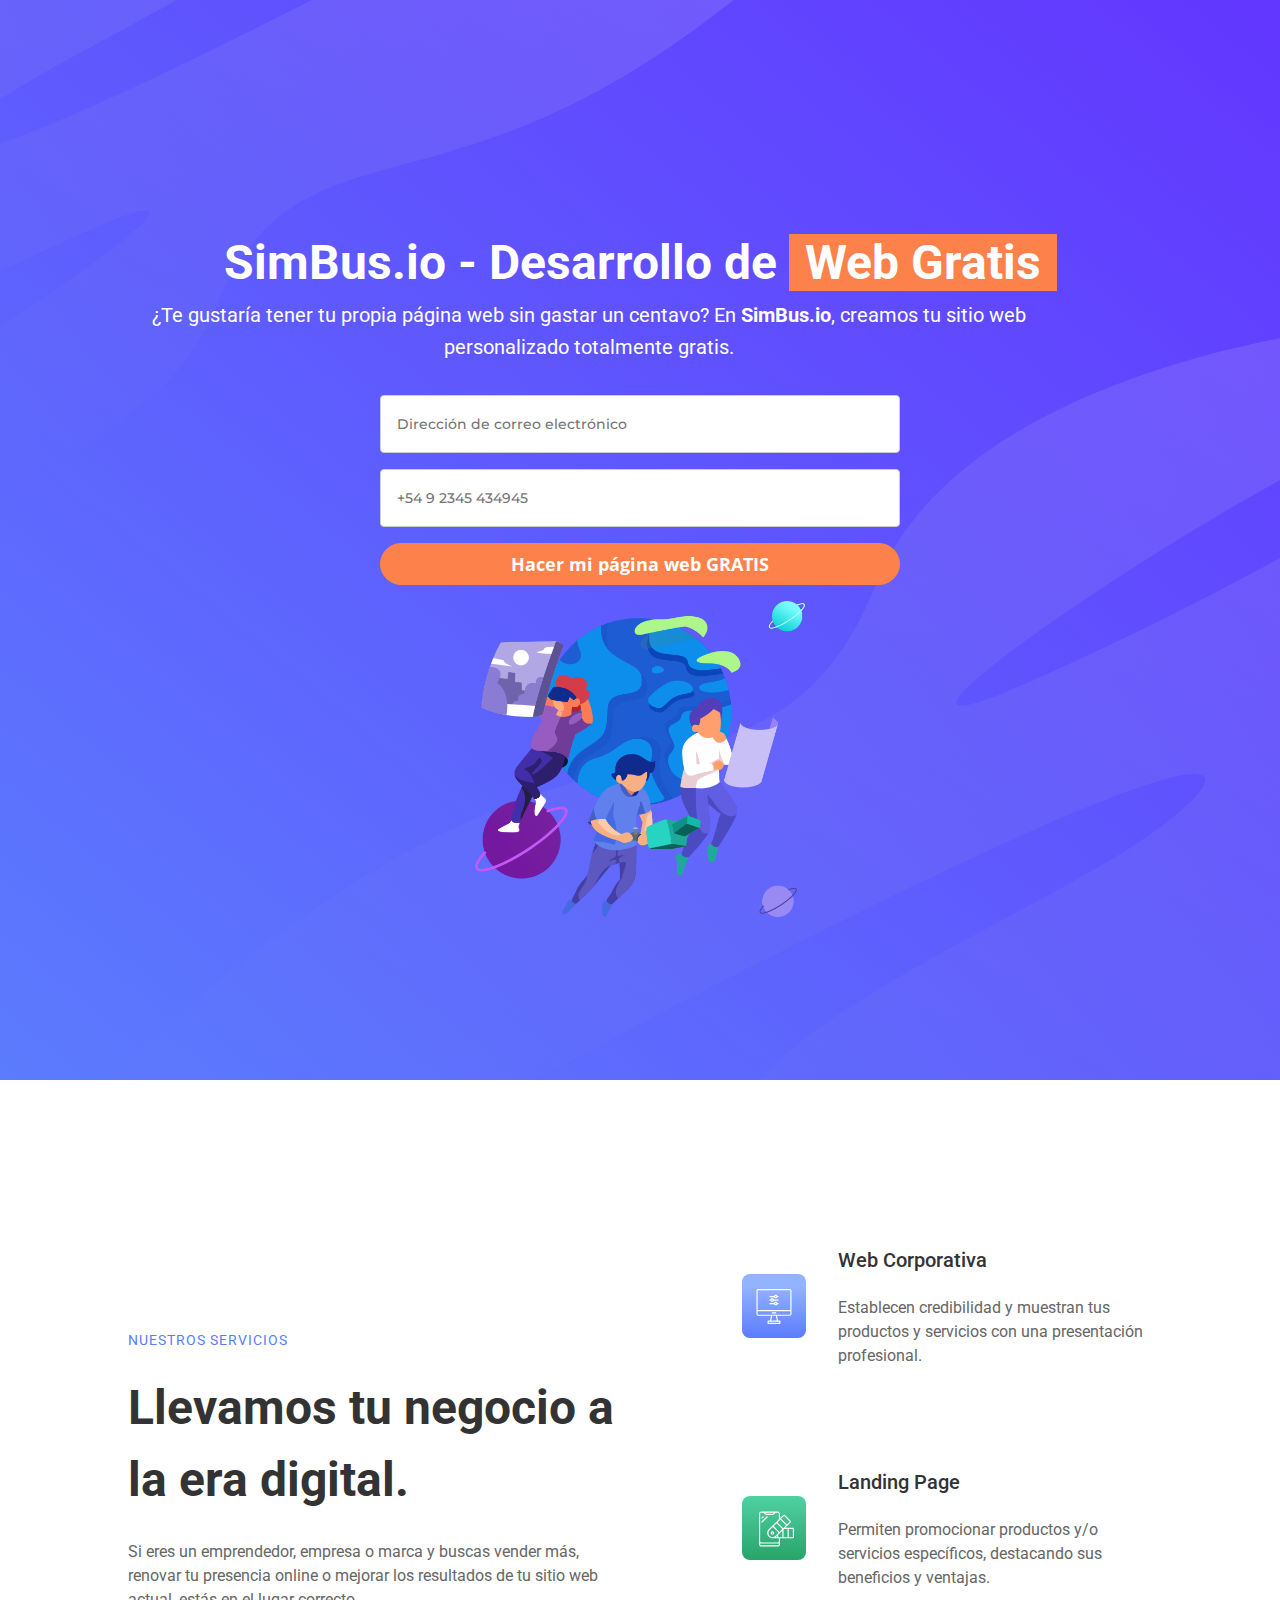
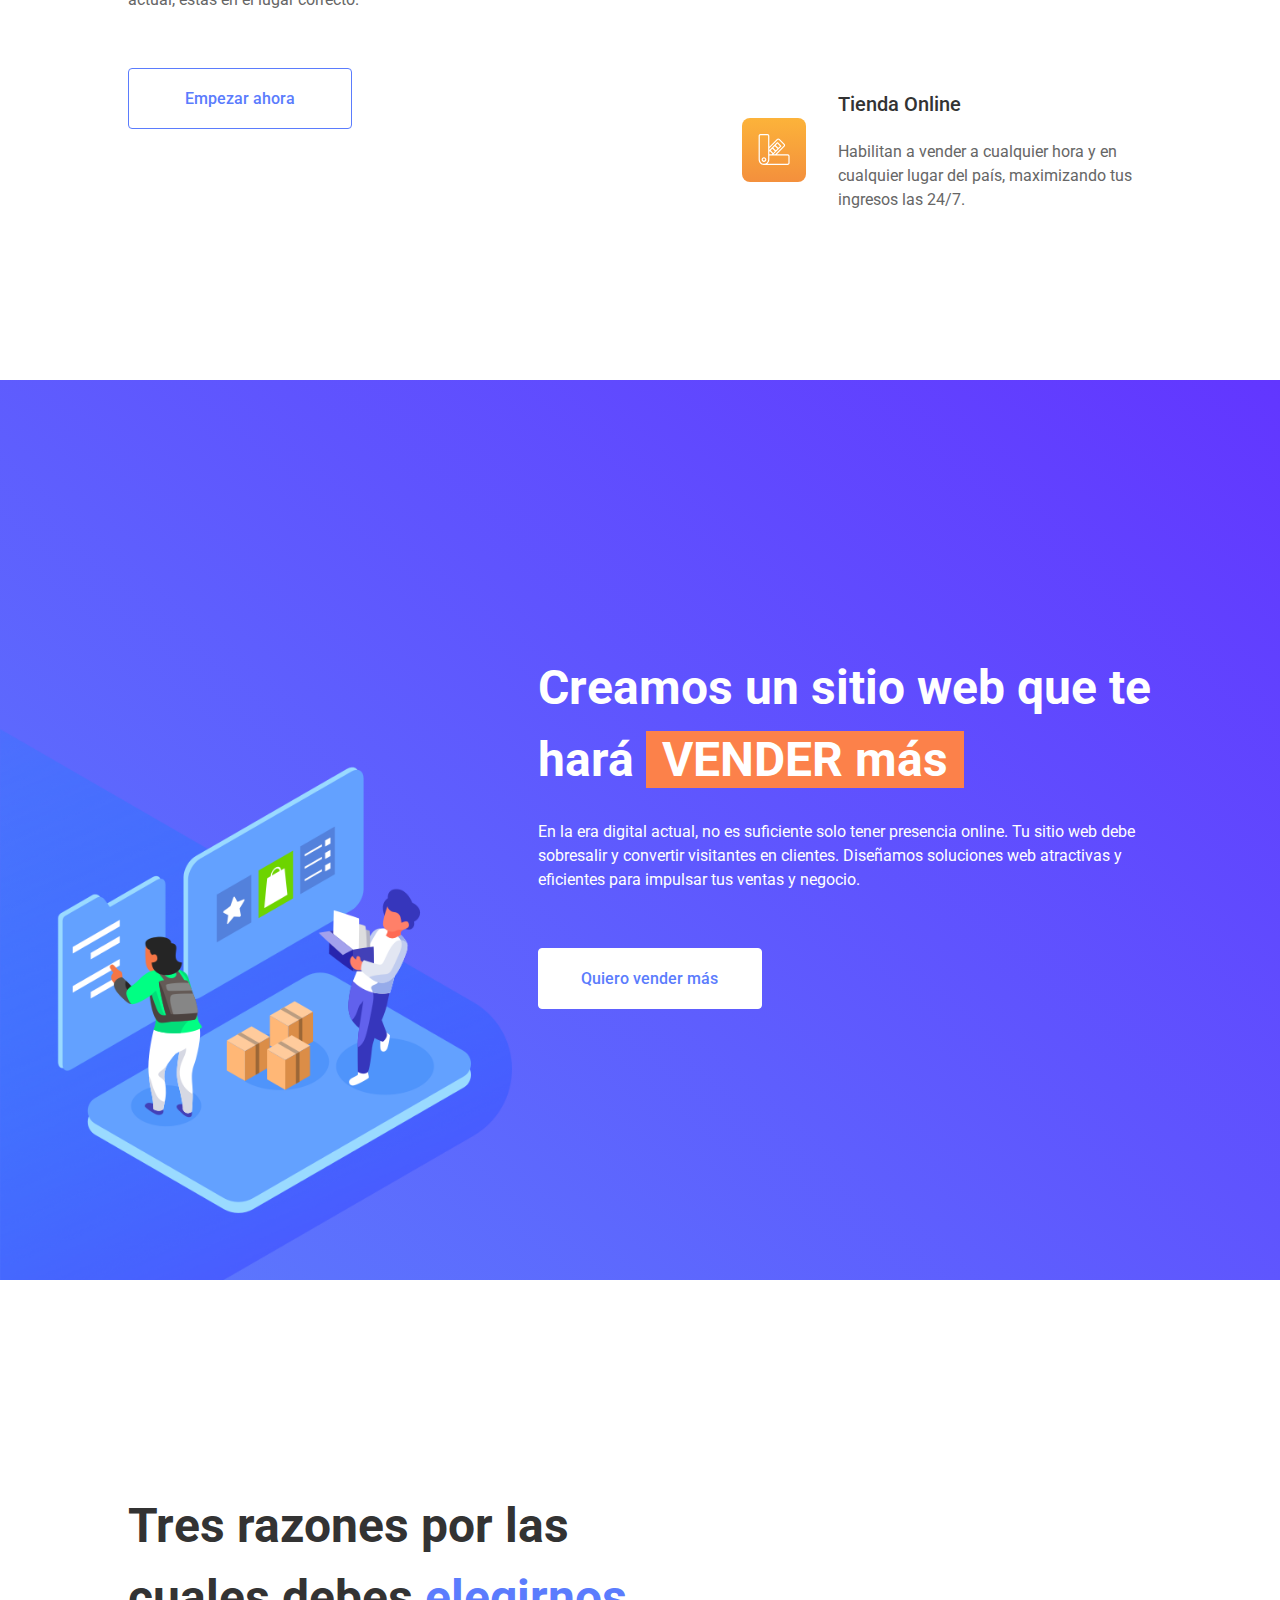
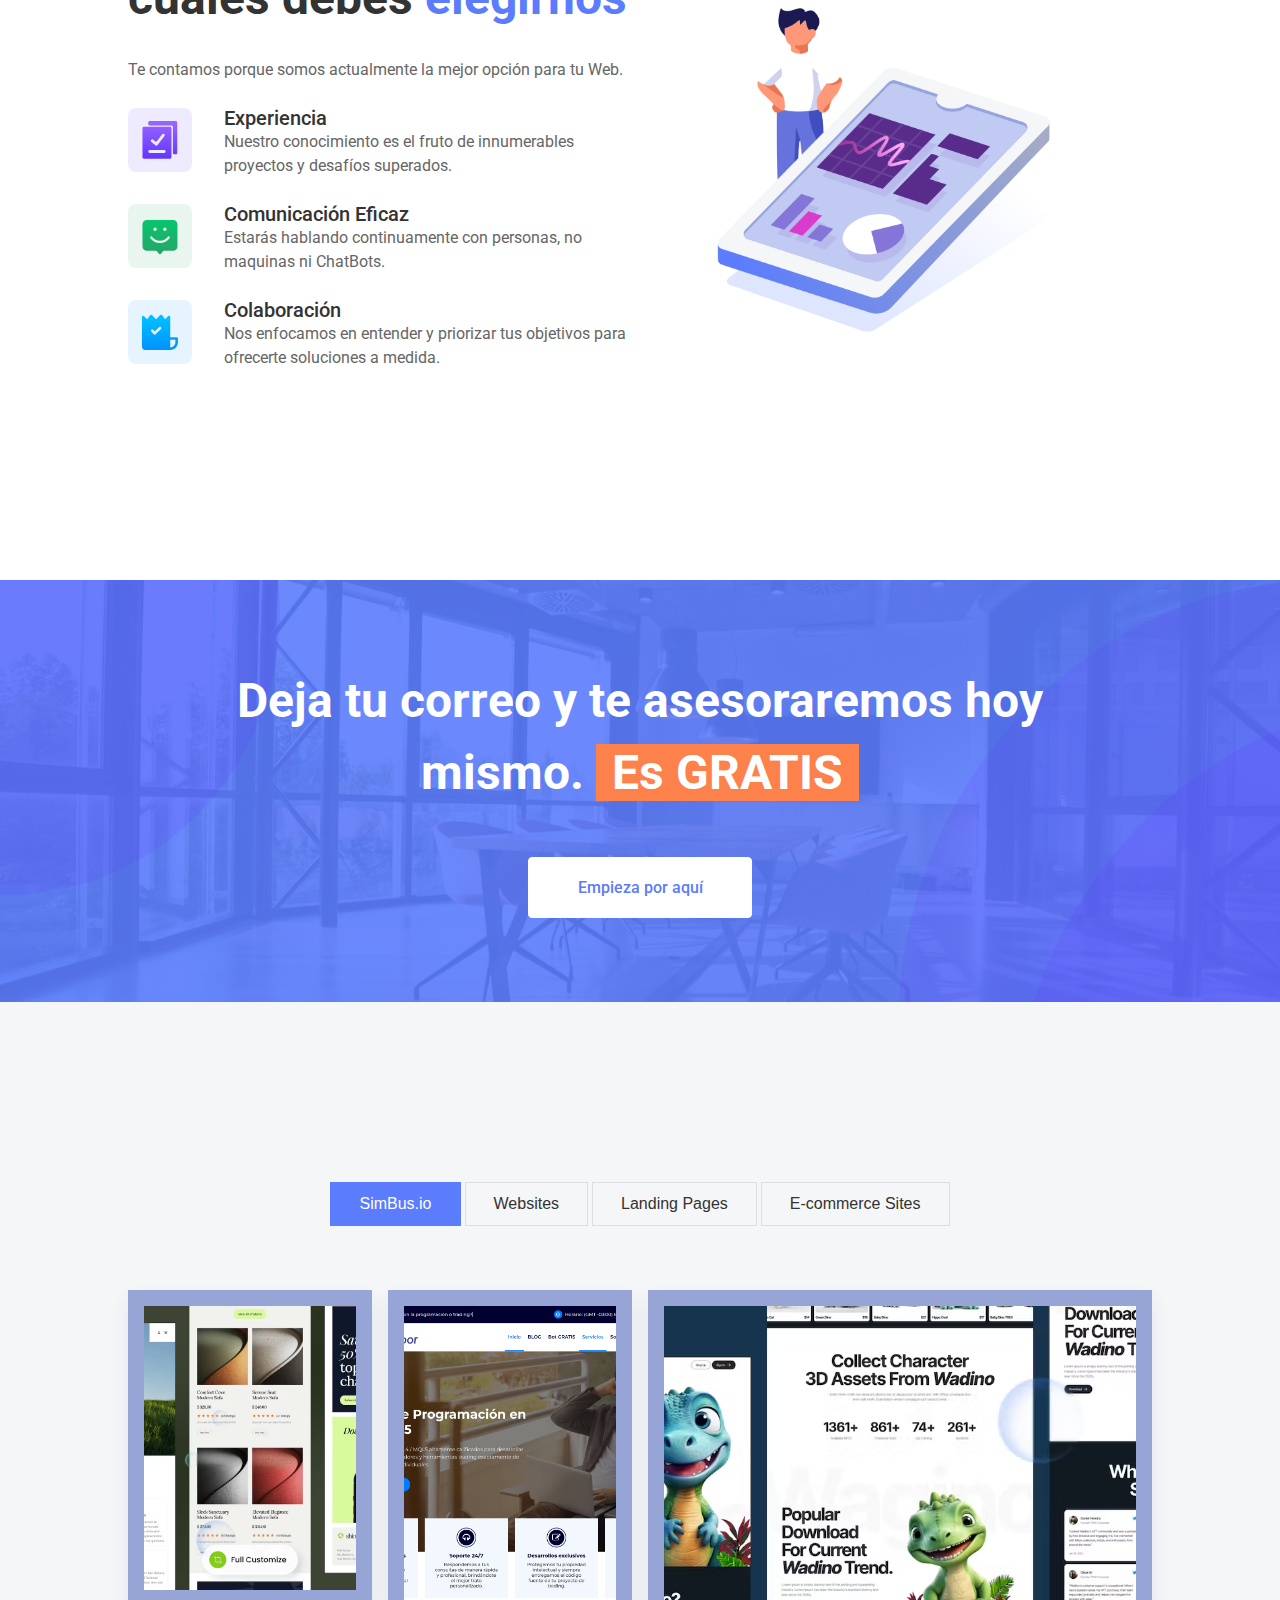
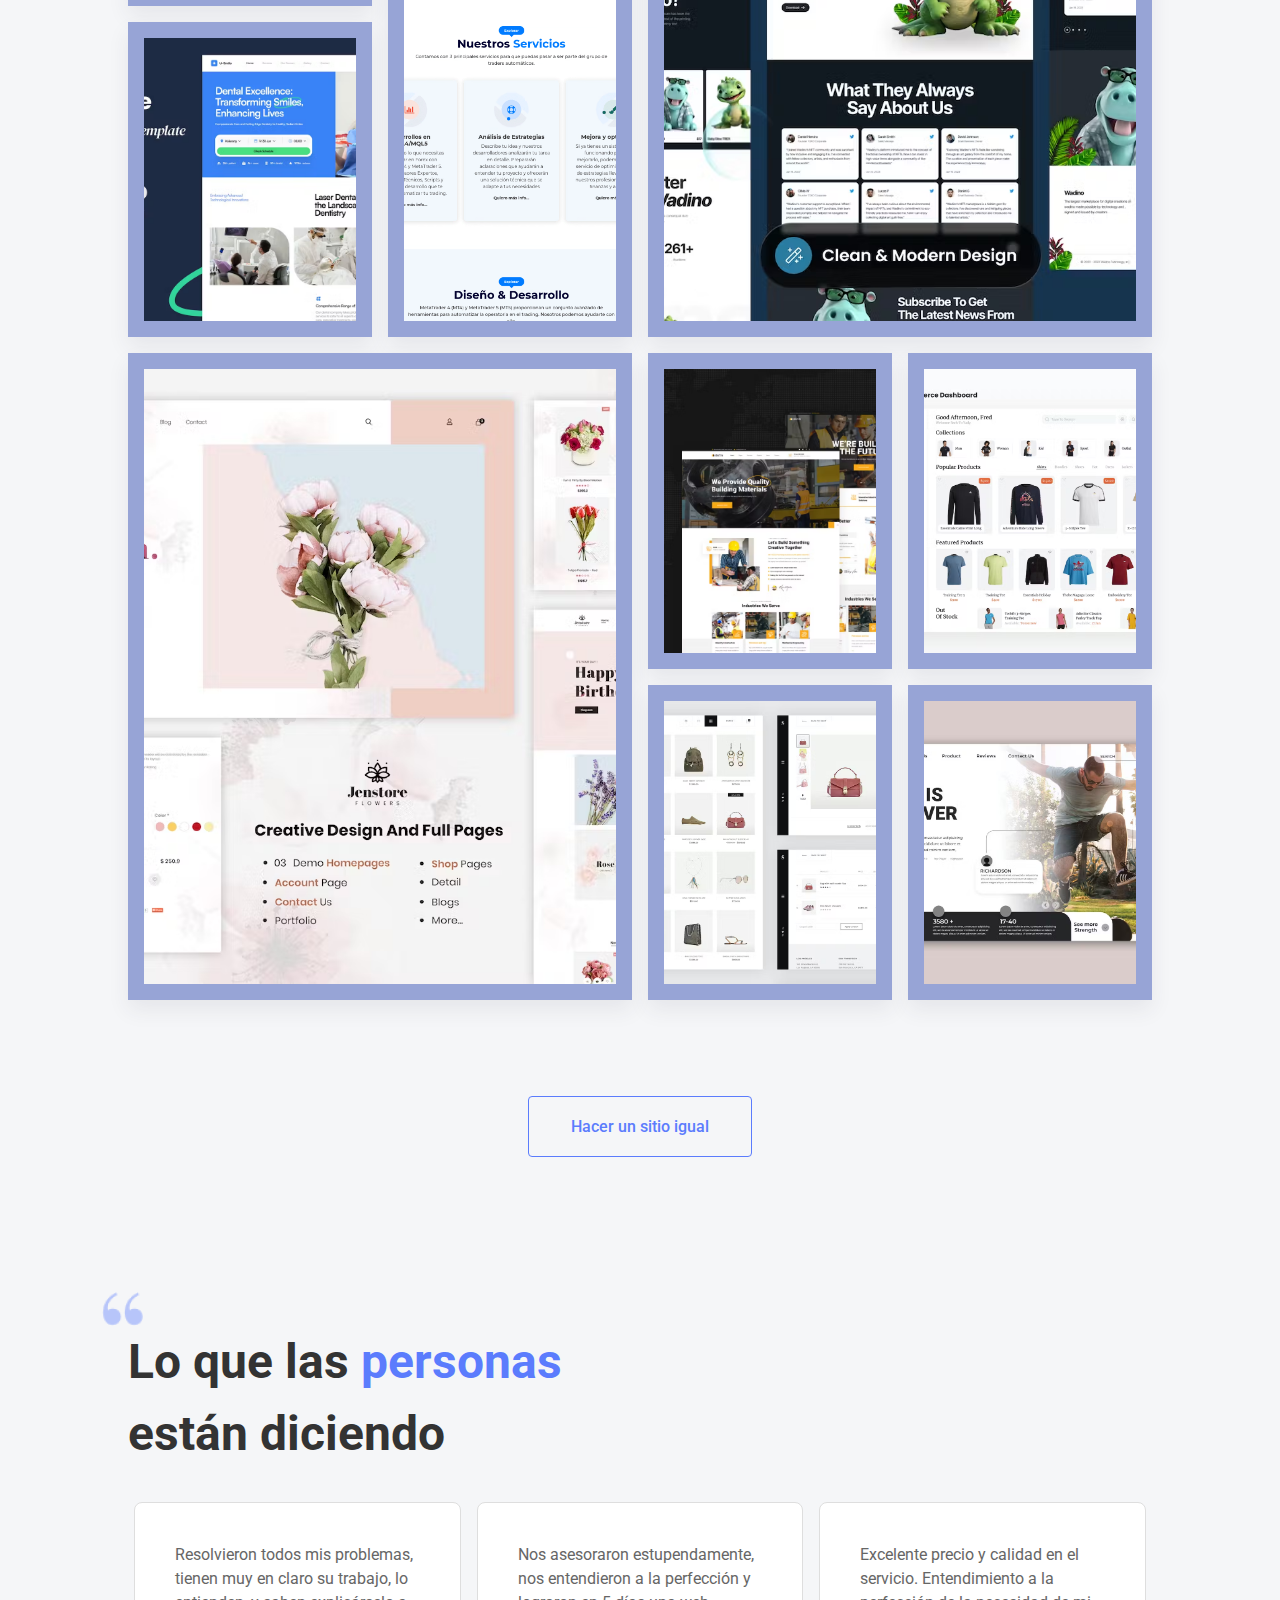
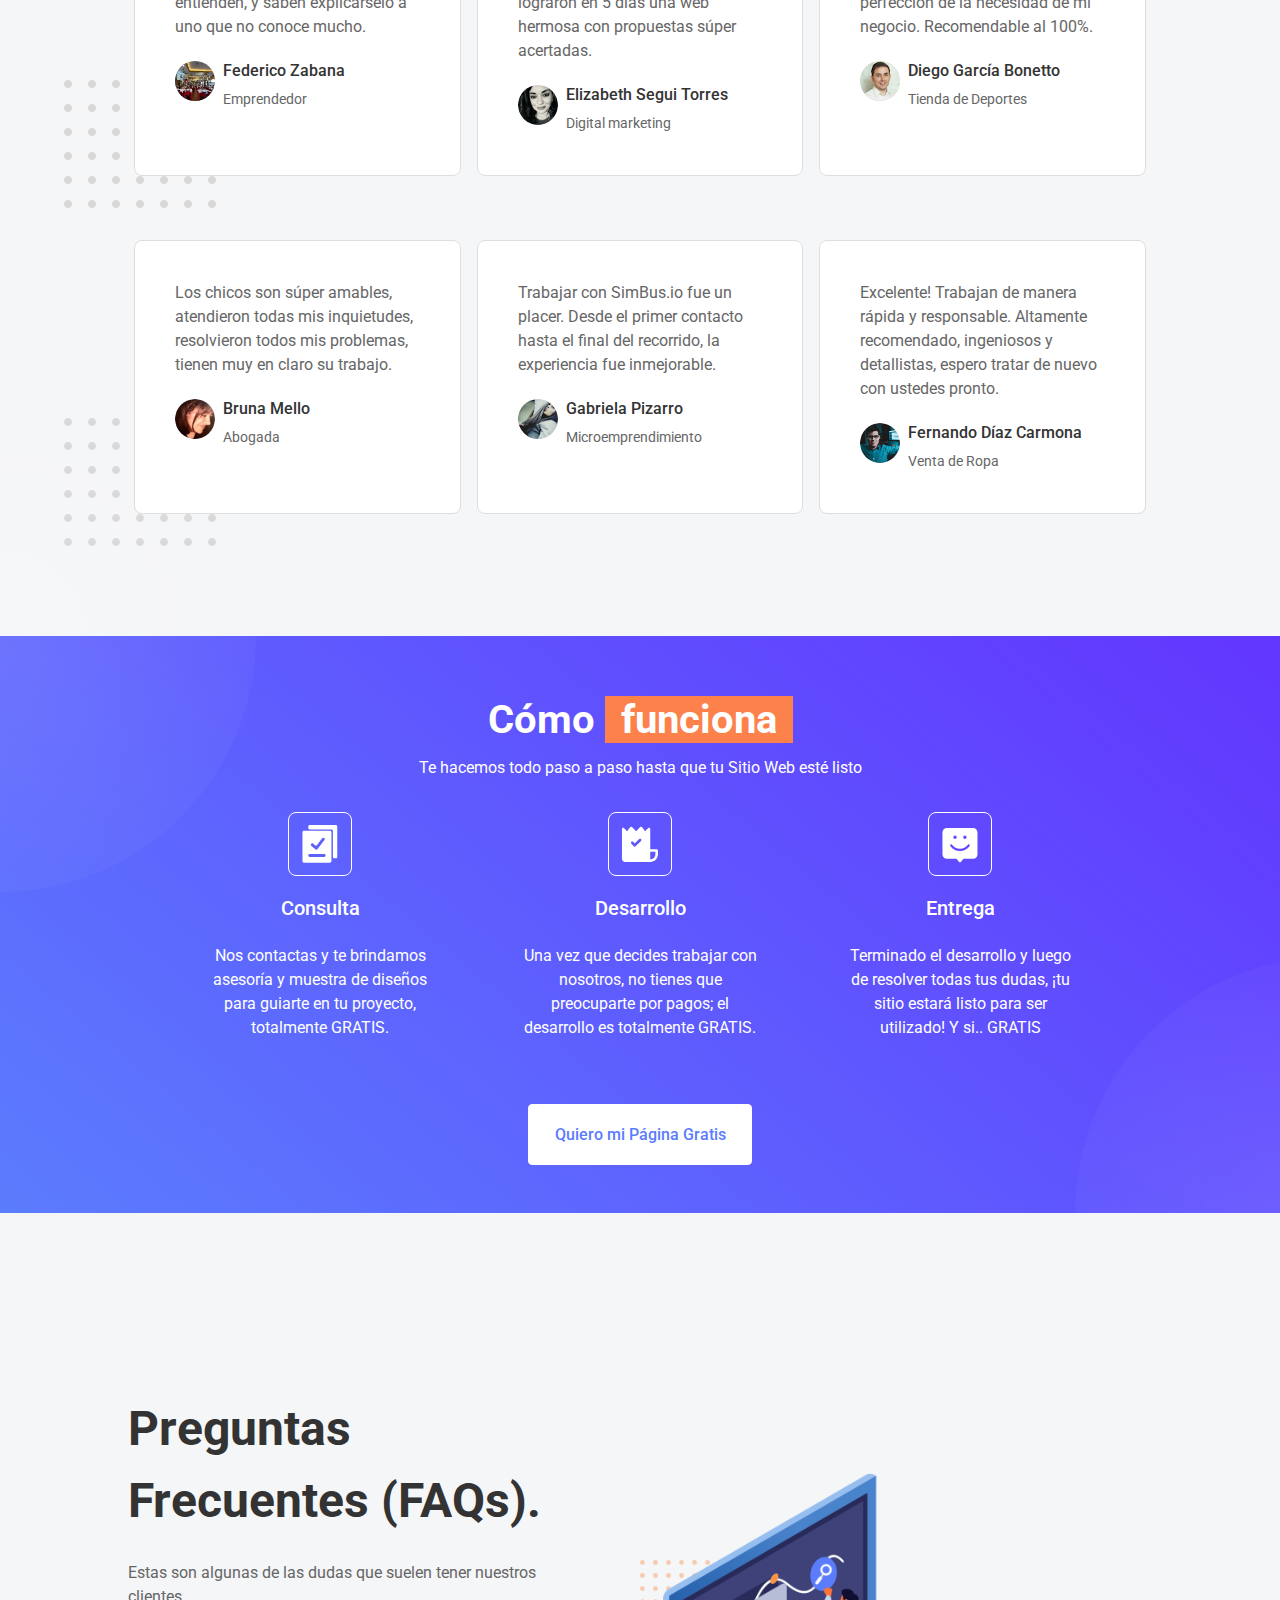
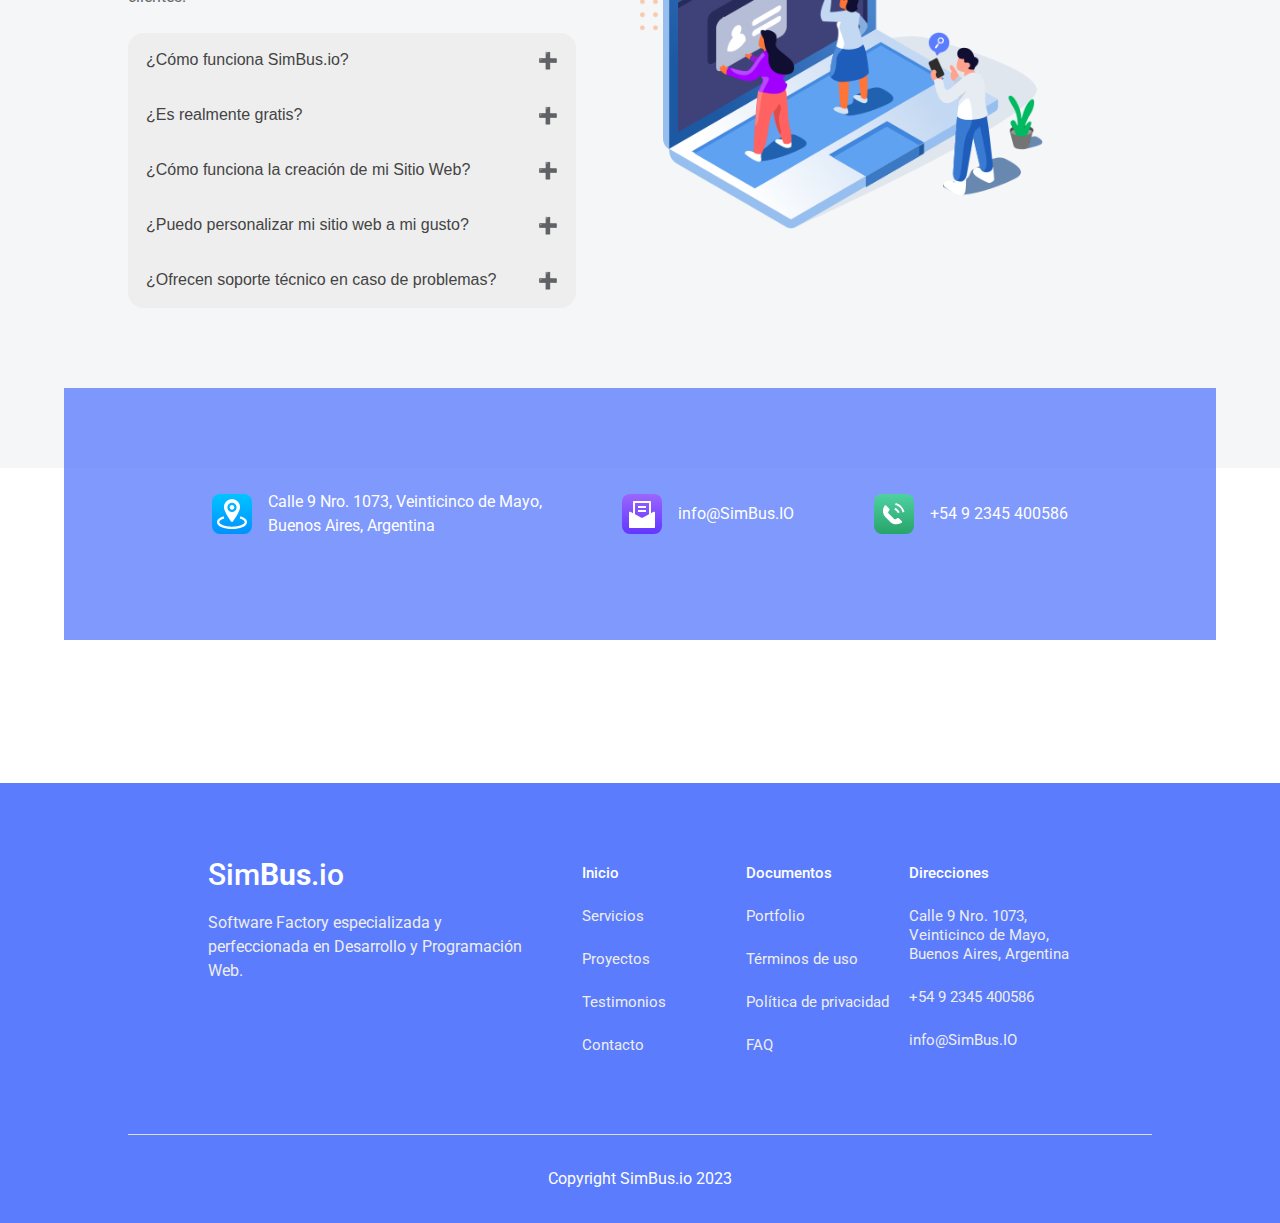
==== desarrollo-web.html @ abcbf773 "Corregir textos" ====
<!DOCTYPE html>
<html lang="es">

<head>
    <meta charset="UTF-8">
    <meta name="viewport" content="width=device-width, initial-scale=1.0">
    <link rel="preconnect" href="https://fonts.googleapis.com">
    <link rel="preconnect" href="https://fonts.gstatic.com" crossorigin>
    <link href="https://fonts.googleapis.com/css2?family=Roboto:wght@400;500;700&display=swap" rel="stylesheet">
    <link href="https://fonts.googleapis.com/css2?family=Montserrat:wght@400;500;700&display=swap" rel="stylesheet">
    <link href="https://fonts.googleapis.com/css2?family=Open+Sans:wght@400;500;700&display=swap" rel="stylesheet">

    <link rel="stylesheet" href="https://cdnjs.cloudflare.com/ajax/libs/font-awesome/5.15.3/css/all.min.css" />

    <link rel="stylesheet" href="style-gratis.css">
    <link rel="shortcut icon" href="./assets/img/favicon.ico" type="image/x-icon">

    <title>Tu Web Gratis - SimBus.io</title>

    <script src="./script.js" defer></script>
</head>

<body>
    <main>
        <section id="hero">

            <div class="contenido">
                <h1>SimBus.io - Desarrollo de <span id="naranja">Web Gratis</span></h1>
                <p>¿Te gustaría tener tu propia página web sin gastar un centavo? En <b>SimBus.io</b>, creamos tu sitio
                    web
                    personalizado totalmente gratis.</p>

                <form action="./guardar.php" method="post">

                    <input type="email" name="email" id="email" placeholder="Dirección de correo electrónico" required>
                    <input type="tel" id="phone" name="phone" placeholder="+54 9 2345 434945" required>

                    <input type="submit" id="submit" value="Hacer mi página web GRATIS">
                </form>

            </div>
            <img id="fondo1" src="./assets/fondo1.svg" alt="">
            <img id="fondo2" src="./assets/fondo2.svg" alt="">
            <img src="./assets/world.png" id="world" alt="">

        </section>
        <section id="services" class="white">
            <div class="columna col1">
                <h4>NUESTROS SERVICIOS</h4>
                <h2>Llevamos tu negocio a la era digital.</h2>
                <p>Si eres un emprendedor, empresa o marca y buscas vender más, renovar tu presencia online o mejorar
                    los resultados de tu sitio web actual, estás en el lugar correcto.</p>

                <a class="button" href="#">Empezar ahora</a>

            </div>

            <div class="columna col2">
                <div class="service-card">
                    <div class="icon">
                        <img src="./assets/icons/web.svg" alt="Feature Icon">
                    </div>
                    <div class="content">
                        <h3>Web Corporativa</h3>
                        <p>Establecen credibilidad y muestran tus productos y servicios con una presentación
                            profesional.</p>
                    </div>
                </div>
                <div class="service-card">
                    <div class="icon">
                        <img src="./assets/icons/webmobile.svg" alt="Feature Icon">
                    </div>
                    <div class="content">
                        <h3>Landing Page</h3>
                        <p>Permiten promocionar productos y/o servicios específicos, destacando sus beneficios y
                            ventajas.</p>
                    </div>
                </div>
                <div class="service-card">
                    <div class="icon">
                        <img src="./assets/icons/webbranding.svg" alt="Feature Icon">
                    </div>
                    <div class="content">
                        <h3>Tienda Online</h3>
                        <p>Habilitan a vender a cualquier hora y en cualquier lugar del país, maximizando tus ingresos
                            las 24/7.</p>
                    </div>
                </div>
                <a class="button" href="#">Empezar ahora</a>
            </div>

        </section>

        <section id="transform">
            <img id="folders" src="./assets/img/folders.png" alt="">
            <div class="columna col2">

            </div>

            <div class="columna col1">
                <h2>Creamos un sitio web que te hará <span id="naranja">VENDER más</span></h2>
                <p>En la era digital actual, no es suficiente solo tener presencia online. Tu sitio web debe sobresalir
                    y convertir visitantes en clientes. Diseñamos soluciones web atractivas y eficientes para impulsar
                    tus ventas y negocio.</p>
                <a class="button" href="#">Quiero vender más</a>
            </div>
        </section>

        <section id="services" class="white">
            <div class="columna why">
                <h2>Tres razones por las cuales debes <span>elegirnos</span></h2>
                <p>Te contamos porque somos actualmente la mejor opción para tu Web.</p>

                <div class="service-card">
                    <div class="icon">
                        <img src="./assets/icons/experience-color.svg" alt="Feature Icon">
                    </div>
                    <div class="content why">
                        <h3>Experiencia</h3>
                        <p>Nuestro conocimiento es el fruto de innumerables proyectos y desafíos superados.</p>
                    </div>
                </div>
                <div class="service-card">
                    <div class="icon">
                        <img src="./assets/icons/comunication-color.svg" alt="Feature Icon">
                    </div>
                    <div class="content why">
                        <h3>Comunicación Eficaz</h3>
                        <p>Estarás hablando continuamente con personas, no maquinas ni ChatBots.</p>
                    </div>
                </div>
                <div class="service-card">
                    <div class="icon">
                        <img src="./assets/icons/confortable-color.svg" alt="Feature Icon">
                    </div>
                    <div class="content why">
                        <h3>Colaboración</h3>
                        <p>Nos enfocamos en entender y priorizar tus objetivos para ofrecerte soluciones a medida.</p>
                    </div>
                </div>
            </div>

            <div class="columna why img">
                <img src="./assets/img/phone.png" alt="" id="img-phone">
            </div>

        </section>

        <section id="cta">
            <h2>Deja tu correo y te asesoraremos hoy mismo. <span id="naranja">Es GRATIS</span></h2>
            <div class="cta-container-button">
                <a class="button" href="#">Empieza por aquí</a>
            </div>

        </section>

        <section id="projects" class="white white2">

            <div class="buttons-select">
                <button class="select active">SimBus.io</button>
                <button class="select">Websites</button>
                <button class="select">Landing Pages</button>
                <button class="select">E-commerce Sites</button>
            </div>

            <div class="project-container">
                <div class="project1 small">
                    <img src="./assets/projects/1.avif" alt="">
                </div>
                <div class="project2 small">
                    <img src="./assets/projects/2.avif" alt="">
                </div>
                <div class="project3 medium">
                    <img src="./assets/projects/3.avif" alt="">
                </div>
                <div class="project4 large">
                    <img src="./assets/projects/4.avif" alt="">
                </div>
                <div class="project5 large">
                    <img src="./assets/projects/5.avif" alt="">
                </div>
                <div class="project6 small">
                    <img src="./assets/projects/6.avif" alt="">
                </div>
                <div class="project7 small">
                    <img src="./assets/projects/7.avif" alt="">
                </div>
                <div class="project8 small">
                    <img src="./assets/projects/8.avif" alt="">
                </div>
                <div class="project9 small">
                    <img src="./assets/projects/9.avif" alt="">
                </div>
            </div>

            <a class="button" href="#">Hacer un sitio igual</a>

            <div id="imageModal" class="modal">
                <span class="close" onclick="closeModal()">&times;</span>
                <img class="modal-content" id="img01">
                <div id="caption"></div>
            </div>

        </section>


        <section id="testimonials" class="white2">
            <img src="./assets/icons/Bitmap.png" alt="">
            <h2>Lo que las <span>personas</span><br>están diciendo</h2>
            <div class="testimonial-cards">
                <img src="./assets/icons/Combined Shape.svg" alt="">
                <div class="testimonial-card">
                    <p>Resolvieron todos mis problemas, tienen muy en claro su trabajo, lo entienden, y saben
                        explicárselo a uno que no conoce mucho. </p>
                    <div class="testimonial-person">
                        <div class="testimonial-photo">
                            <img src="./assets/testimonials/federico.jpg" alt="">
                        </div>
                        <div class="testimonial-name-work">
                            <h5>Federico Zabana</h5>
                            <p>Emprendedor</p>
                        </div>
                    </div>
                </div>
                <div class="testimonial-card">
                    <p>Nos asesoraron estupendamente, nos entendieron a la perfección y lograron en 5 días una web
                        hermosa con propuestas súper acertadas.</p>
                    <div class="testimonial-person">
                        <div class="testimonial-photo">
                            <img src="./assets/testimonials/elizabeth.png" alt="">
                        </div>
                        <div class="testimonial-name-work">
                            <h5>Elizabeth Segui Torres</h5>
                            <p>Digital marketing</p>
                        </div>
                    </div>
                </div>
                <div class="testimonial-card">
                    <p>Excelente precio y calidad en el servicio. Entendimiento a la perfección de la necesidad de mi
                        negocio. Recomendable al 100%.</p>
                    <div class="testimonial-person">
                        <div class="testimonial-photo">
                            <img src="./assets/testimonials/diego.png" alt="">
                        </div>
                        <div class="testimonial-name-work">
                            <h5>Diego García Bonetto</h5>
                            <p>Tienda de Deportes </p>
                        </div>
                    </div>
                </div>
            </div>
            <div class="testimonial-cards">
                <img src="./assets/icons/Combined Shape.svg" alt="">
                <div class="testimonial-card">
                    <p>Los chicos son súper amables, atendieron todas mis inquietudes, resolvieron todos mis problemas,
                        tienen muy en claro su trabajo. </p>
                    <div class="testimonial-person">
                        <div class="testimonial-photo">
                            <img src="./assets/testimonials/bruna.png" alt="">
                        </div>
                        <div class="testimonial-name-work">
                            <h5>Bruna Mello</h5>
                            <p>Abogada</p>
                        </div>
                    </div>
                </div>
                <div class="testimonial-card">
                    <p>Trabajar con SimBus.io fue un placer. Desde el primer contacto hasta el final del recorrido, la
                        experiencia fue inmejorable.</p>
                    <div class="testimonial-person">
                        <div class="testimonial-photo">
                            <img src="./assets/testimonials/gabriela.png" alt="">
                        </div>
                        <div class="testimonial-name-work">
                            <h5>Gabriela Pizarro</h5>
                            <p>Microemprendimiento</p>
                        </div>
                    </div>
                </div>
                <div class="testimonial-card">
                    <p>Excelente! Trabajan de manera rápida y responsable. Altamente recomendado, ingeniosos y
                        detallistas, espero tratar de nuevo con ustedes pronto.</p>
                    <div class="testimonial-person">
                        <div class="testimonial-photo">
                            <img src="./assets/testimonials/fernando.png" alt="">
                        </div>
                        <div class="testimonial-name-work">
                            <h5>Fernando Díaz Carmona</h5>
                            <p>Venta de Ropa</p>
                        </div>
                    </div>
                </div>
            </div>
        </section>


        <section id="process">
            <h2>Cómo <span id="naranja">funciona</span></h2>
            <p>Te hacemos todo paso a paso hasta que tu Sitio Web esté listo</p>
            <div class="process-container">
                <div class="process-card">
                    <div class="process-icon">
                        <img src="./assets/icons/experience.svg" alt="">
                    </div>
                    <h3>Consulta</h3>
                    <p>Nos contactas y te brindamos asesoría y muestra de diseños para guiarte en tu proyecto,
                        totalmente GRATIS.</p>
                </div>
                <div class="process-card">
                    <div class="process-icon">
                        <img src="./assets/icons/confortable.svg" alt="">
                    </div>
                    <h3>Desarrollo</h3>
                    <p>Una vez que decides trabajar con nosotros, no tienes que preocuparte por pagos; el desarrollo es
                        totalmente GRATIS.</p>
                </div>
                <div class="process-card">
                    <div class="process-icon">
                        <img src="./assets/icons/comunication.svg" alt="">
                    </div>
                    <h3>Entrega</h3>
                    <p>Terminado el desarrollo y luego de resolver todas tus dudas, ¡tu sitio estará listo para ser
                        utilizado! Y si.. GRATIS</p>
                </div>
            </div>

            <div class="process-container-button">
                <a class="button" href="#">Quiero mi Página Gratis</a>
            </div>


            <div class="oval-top-left"></div>
            <div class="oval-bottom-right"></div>

        </section>

        <section id="form" class="white2">
            <div class="columna text">
                <h2>Preguntas Frecuentes (FAQs).</h2>
                <p>Estas son algunas de las dudas que suelen tener nuestros clientes.</p>

                <div class="accordion-container">
                    <button class="accordion">¿Cómo funciona SimBus.io?</button>
                    <div class="panel">
                        <p>SimBus.io es una plataforma digital gratuita creada para empoderar a las empresas de todo el
                            mundo. Con nuestra plataforma, cualquiera puede crear página web y compartirla fácilmente
                            con tus clientes </p>
                    </div>

                    <button class="accordion">¿Es realmente gratis?</button>
                    <div class="panel">
                        <p>¡Sí! Es de uso gratuito. Tiene todas las características que podrías necesitar para comenzar
                            a vender tus productos.</p>
                    </div>

                    <button class="accordion">¿Cómo funciona la creación de mi Sitio Web?</button>
                    <div class="panel">
                        <p>Debes dejar tus mail y/o teléfono para que uno de nuestros desarrolladores se ponga en
                            contacto contigo y podemos empezar con el proceso de creación.</p>
                    </div>

                    <button class="accordion">¿Puedo personalizar mi sitio web a mi gusto?</button>
                    <div class="panel">
                        <p>Por supuesto. Una vez que uno de nuestros desarrolladores se ponga en contacto contigo,
                            podrás detallar tus preferencias y requerimientos específicos para que el diseño y las
                            funciones del sitio web se ajusten a tus necesidades y visión de marca.

                        </p>
                    </div>

                    <button class="accordion">¿Ofrecen soporte técnico en caso de problemas?
                    </button>
                    <div class="panel">
                        <p>¡Claro! Contamos con un equipo de soporte técnico dedicado para ayudarte con cualquier
                            inconveniente que puedas encontrar. Siempre estamos aquí para asegurarnos de que tu
                            experiencia con SimBus.io sea la mejor posible.</p>
                    </div>

                </div>

            </div>

            <div class="columna img">
                <img src="./assets/img/computer.png" alt="">
            </div>
        </section>

        <section id="contact" class="white">

            <div class="contact-containers">
                <div class="contact-container">
                    <svg width="26" height="26" viewBox="0 0 26 26" fill="none" xmlns="http://www.w3.org/2000/svg">
                        <path id="Shape" fill-rule="evenodd" clip-rule="evenodd"
                            d="M20 7.1711C20 10.305 15.6169 16.9607 13.7874 19.602C13.4018 20.159 12.5982 20.159 12.2126 19.602C10.3831 16.9607 6 10.305 6 7.1711C6 3.2106 9.134 0 13 0C16.866 0 20 3.2106 20 7.1711ZM13 5.1433C11.9283 5.1433 11 6.0534 11 7.2508C11 8.4482 11.9283 9.3583 13 9.3583C14.0717 9.3583 15 8.4482 15 7.2508C15 6.0534 14.0717 5.1433 13 5.1433ZM9 7.2508C9 5.0158 10.758 3.1433 13 3.1433C15.242 3.1433 17 5.0158 17 7.2508C17 9.4858 15.242 11.3583 13 11.3583C10.758 11.3583 9 9.4858 9 7.2508ZM2 20C2 19.588 2.2409 19.058 2.9868 18.465C3.7252 17.8779 4.8459 17.3283 6.2871 16.8963L5.7129 14.9805C4.126 15.4561 2.7467 16.1008 1.7421 16.8994C0.745 17.6921 0 18.7388 0 20C0 21.039 0.5095 21.938 1.2412 22.659C1.9695 23.376 2.972 23.976 4.1301 24.459C6.4507 25.426 9.5873 26 13 26C16.4127 26 19.5493 25.426 21.87 24.459C23.028 23.976 24.031 23.376 24.759 22.659C25.491 21.938 26 21.039 26 20C26 18.7388 25.255 17.6921 24.258 16.8994C23.253 16.1008 21.874 15.4561 20.287 14.9805L19.7129 16.8963C21.154 17.3283 22.275 17.8779 23.013 18.465C23.759 19.058 24 19.588 24 20C24 20.342 23.838 20.758 23.355 21.234C22.869 21.713 22.114 22.19 21.101 22.612C19.0781 23.455 16.2147 24 13 24C9.7853 24 6.9219 23.455 4.8993 22.612C3.8859 22.19 3.131 21.713 2.6448 21.234C2.1621 20.758 2 20.342 2 20Z"
                            fill="white" />
                    </svg>
                    <p>Calle 9 Nro. 1073, Veinticinco de Mayo, <br>Buenos Aires, Argentina</p>
                </div>
                <div class="contact-container">
                    <img src="./assets/icons/mail_icon.svg" alt="">
                    <p>info@SimBus.IO</p>
                </div>
                <div class="contact-container">
                    <img src="./assets/icons/call_icon.svg" alt="">
                    <a href="https://wa.me/5492345400586?text=Hola,%20estoy%20interesado%20en%20el%20servicio%20de%20desarrollo%20web!
                    " target="_blank">
                        <p>+54 9 2345 400586</p>
                    </a>
                </div>
            </div>
        </section>
    </main>

    <footer>
        <section>
            <div class="content">
                <div class="col1">
                    <a href="#" class="logo">
                        <p>Sim<span>Bus</span>.io</p>
                    </a>
                    <p class="text">Software Factory especializada y perfeccionada en Desarrollo y Programación Web.
                    </p>
                </div>
                <div class="col2">
                    <ul class="menu">
                        <li><a class="active" href="./index.html">Inicio</a></li>
                        <li><a href="#services">Servicios</a></li>
                        <li><a href="#projects">Proyectos</a></li>
                        <li><a href="#testimonials">Testimonios</a></li>
                        <li><a href="#">Contacto</a></li>
                    </ul>
                </div>
                <div class="col3">
                    <ul class="menu">
                        <li><a class="active" href="#">Documentos</a></li>
                        <li><a href="#projects">Portfolio</a></li>
                        <li><a href="#">Términos de uso</a></li>
                        <li><a href="#">Política de privacidad</a></li>
                        <li><a href="#form">FAQ</a></li>
                    </ul>
                </div>
                <div class="col4">
                    <ul class="menu">
                        <li><a class="active" href="#">Direcciones</a></li>
                        <li><a>Calle 9 Nro. 1073, Veinticinco de Mayo, <br>Buenos Aires, Argentina</a></li>
                        <li><a href="https://wa.me/5492345400586?text=Hola,%20estoy%20interesado%20en%20el%20servicio%20de%20desarrollo%20web!
                            " target="_blank">+54 9 2345 400586</a></li>
                        <li><a href="#">info@SimBus.IO</a></li>
                    </ul>
                </div>
            </div>
            <div class="copyright">
                <p>Copyright SimBus.io 2023</p>
            </div>
        </section>
    </footer>
</body>

</html>
---- style-gratis.css ----
:root {
    --main-padding: 0 10vw;
    --color-acento: #FC814A;
    --color-acento-hover: #CD533B;
    --color-acento-hover: #AC3931;




}

* {
    padding: 0;
    margin: 0;
    box-sizing: border-box;
}

li {
    list-style: none;
}

a {
    text-decoration: none;
    color: white;
    font-size: 1rem;
}

body {
    font-family: 'Roboto', sans-serif;
    overflow-x: hidden;
}

h1,
h2 {
    font-size: 3rem;
    font-weight: 700;
    line-height: 4.5rem;
}

h3 {
    font-size: 1.25rem;
    font-weight: 500;
}

h4 {
    font-size: .875rem;
    font-weight: 400;
    letter-spacing: 0.0625rem;
    text-transform: uppercase;
    color: #5B7CFD;
}

h5 {
    font-size: 1.25rem;
    font-weight: 400;
    line-height: 2rem;
}

span {
    color: #5B7CFD;
}

p {
    font-size: 1rem;
    line-height: 1.5rem;
}

section {
    height: 100vh;
    background: linear-gradient(40deg, #5B7CFD 0%, #6236FF 100%);
    color: white;
    position: relative;
    display: flex;
    align-items: center;
    position: relative;
}



.button {
    background-color: white;
    border: 1px solid white;
    white-space: nowrap;
    color: #5B7CFD;
    font-size: 1rem;
    font-weight: 500;
    padding: 1.25rem 3.5rem;
    border-radius: .25rem;
    display: flex;
    justify-content: center;
    width: 14rem;
    margin-top: 2rem;
    cursor: pointer;

    transition: background-color 0.3s ease;
    z-index: 3;
}

.button:hover {
    background-color: #eee;
}

button.select {
    background-color: transparent;
    border: 1px solid #DEDEDE;
    color: #333;
    font-size: 1rem;
    font-weight: 400;
    padding: .75rem 1.75rem;
    width: auto;
    transition: background-color 0.3s ease;

}

button.select:hover {
    background-color: rgba(0, 0, 0, 0.1);
}

button.select.active {
    background-color: #5B7CFD;
    border: 1px solid #5B7CFD;
    color: white;
    cursor: auto;
}

button.select.active:hover {
    background-color: #6236FF;
}


.button.transparent {
    background-color: transparent;
    border: 1px solid white;
    color: white;
}

.button.transparent:hover {
    background-color: rgba(91, 124, 253, 0.5);
}

#negrita {
    color: white;
    font-weight: 500;
}

#hero,
#gracias {
    height: 120vh;
    padding: var(--main-padding);
    flex-direction: column;
    justify-content: center;
    text-align: center;
}

#gracias {
    height: 100vh;
}

#gracias .contenido {
    max-width: 32rem;
    display: flex;
    flex-direction: column;
    gap: .5rem;
    align-items: center;
    justify-content: center;
}

#gracias img{
    width: 70%;
    max-width: 300px;
    margin-top: 2rem;
}

#fondo1 {
    position: absolute;
    left: 0;
    top: 0;
}

#fondo2 {
    position: absolute;
    right: 0;
    bottom: 0;
}

#hero>img {
    max-width: 100%;
}

#hero #world {
    width: 70%;
    max-width: 330px;
    margin-top: 1rem;

    /* position: absolute;
    bottom: -2rem;
    /* left: 0rem; */
    /* transform: translate(0, 50%); */
    z-index: 1;
}

#hero p {
    font-size: 1.25rem;
    line-height: 2rem;
    width: 90%;
}

#hero .contenido {
    z-index: 1;
    margin-top: 5vw;
}

#hero form {
    display: flex;
    flex-direction: column;
    justify-content: center;
    align-items: center;
    gap: 1rem;
    margin-top: 2rem;
}

#hero form #email,
#hero form #phone,
#hero form #submit,
#gracias a {
    width: 100%;
    max-width: 32.5rem;
    border: none;
    padding: 1rem;
    line-height: 1.5rem;
    border: 1px solid #ccc;
    border-radius: .25rem;
    font-size: .875rem;
    color: #555;
    outline: none;
    resize: none;
    font-family: Arial, Helvetica, sans-serif;

    font-family: monospace;
    font-family: 'Open Sans', sans-serif;
    font-family: 'Montserrat', sans-serif;
    font-weight: 500;
}

#hero form #submit,
#gracias a {
    font-family: 'Roboto', sans-serif;
    font-family: 'Open Sans', sans-serif;
    font-size: 1.125rem;
    background-color: var(--color-acento);
    border-color: var(--color-acento);
    color: white;
    font-weight: 700;
    border-radius: 2rem;
    cursor: pointer;
    transition: background-color 0.3s ease;
    padding: .5rem;
}

#gracias a {
    margin-top: 1rem;
    max-width: 20rem;
}

#hero form #submit:hover {
    background-color: var(--color-acento-hover);
    border-color: var(--color-acento-hover);
}

#naranja {
    background-color: var(--color-acento);
    color: white;
    padding: 0 1rem;
    white-space: nowrap;

}

#hero2 {
    height: 30vh;
    background: linear-gradient(-12deg, #6236FF 0%, #5B7CFD 100%);
}


section {
    height: 100vh;
    background: linear-gradient(40deg, #5B7CFD 0%, #6236FF 100%);
    color: white;
    position: relative;
    display: flex;
    align-items: center;
    padding: var(--main-padding);
}

section.white {
    background: white;
    color: #333;
}

section.white2 {
    background: #F5F6F8;
    color: #333;
    height: 200vh;
    padding-top: 20vh;
    padding-bottom: 20vh;
}


section.white p {
    color: #666;
}

section.white .button {
    background-color: transparent;
    color: #5B7CFD;
    border: 1px solid #5B7CFD;
}

section.white .button:hover {
    background-color: #eee;
}

.columna {
    flex: 1;
    display: flex;
    flex-direction: column;
    gap: 1.5rem;
    position: relative;
}

.col1 {
    flex-basis: 60%;
}

.col2 {
    flex-basis: 40%;
}


#services .col1 h2,
#services .col1 p {
    width: 80%;
}

#services .col2 {
    gap: 8vw;
}

.service-card {
    display: flex;
    align-items: center;
    gap: 2rem;
}

#services .col2>.button {
    display: none;
}


#services .service-card .content {
    display: flex;
    flex-direction: column;
    gap: 1.5rem;
}

#services .service-card .content.why {
    display: flex;
    flex-direction: column;
    gap: 0rem;
}

#folders {
    position: absolute;
    max-width: 40%;
    left: 0;
    bottom: 0;
}

#img-phone {
    width: 70%;
    margin: auto;
    padding-top: 5rem;
}



#cta {
    height: 33vw;
    background: url(./assets/img/oval.png);
    justify-content: center;
    display: flex;
    flex-direction: column;
    gap: 1rem;
}

#cta h2 {
    width: 80%;
    text-align: center;
}

.email-wrapper {
    position: relative;
    width: 100%;
}

#email {
    width: 100%;
    padding: 1rem 10rem 1rem 1rem;
    /* Reservamos espacio a la derecha para el botón */
    border: 1px solid #ccc;
    border-radius: .25rem;
    font-size: 1rem;
    color: #555;
}

#email:focus {
    outline: none;
}

.cta-btn {
    position: absolute;
    top: 50%;
    right: 5px;
    transform: translateY(-50%);
    background-color: #5B7CFD;
    color: #fff;
    border: none;
    border-radius: 4px;
    padding: .75rem 1.5rem;
    cursor: pointer;
    font-size: 1rem;
}

.cta-btn:hover {
    background-color: #6236FF;
}

#projects {
    display: flex;
    flex-direction: column;
    gap: 4rem;    
    padding-bottom: 5vh;
}


.project-container>div {
    background-color: #bebebe;
    border: 1rem solid #5b7bfd63;
    box-shadow: 0px 10px 20px 0px rgba(46, 51, 71, 0.08);
    width: 100%; /* Cambio importante aquí */
    height: 100%; /* Cambio importante aquí */
    transition: transform 0.3s ease-in-out; 
}

.project-container>div>img {
    max-width: 100%;
    height: 100%;
    object-fit: cover;
    cursor: pointer;
}

.project-container>div:hover{
    transform: scale(1.03);
}

.project-container {
    width: 100%;
    height: 100%;
    display: grid;
    grid-template-columns: 1fr 1fr 1fr 1fr;
    grid-template-rows: 1fr 1fr 1fr 1fr;
    gap: 1rem 1rem;
    grid-auto-flow: row;
    grid-template-areas:
        "project1 project3 project4 project4"
        "project2 project3 project4 project4"
        "project5 project5 project6 project7"
        "project5 project5 project8 project9";
}

.small img, .medium img, .large img {
    width: 100%; /* Asegura que la imagen ocupe todo el ancho del contenedor */
    height: 100%; /* Asegura que la imagen ocupe toda la altura del contenedor */
    object-fit: cover; /* Hace que la imagen se recorte y se ajuste al tamaño de su contenedor */
}

.project1 {
    grid-area: project1;
}

.project2 {
    grid-area: project2;
}

.project3 {
    grid-area: project3;
}

.project4 {
    grid-area: project4;
}

.project5 {
    grid-area: project5;
}

.project6 {
    grid-area: project6;
}

.project7 {
    grid-area: project7;
}

.project8 {
    grid-area: project8;
}

.project9 {
    grid-area: project9;
}


.modal {
    display: none;
    position: fixed;
    z-index: 1000;
    left: 0;
    top: 0;
    width: 100%;
    height: 100%;
    overflow: auto;
    background-color: rgba(0,0,0,0.8);
}

.modal-content {
    margin: auto;
    display: block;
    width: 80%;
    max-width: 90vw;
}

.close {
    position: absolute;
    top: 15px;
    right: 35px;
    color: #f1f1f1;
    font-size: 40px;
    font-weight: bold;
    transition: 0.3s;
    cursor: pointer;
}

.close:hover,
.close:focus {
    color: #bbb;
    text-decoration: none;
    cursor: pointer;
}

.project-container img {
    cursor: pointer;
}




#testimonials {
    height: auto;
    flex-direction: column;
    padding: 10vh 5vw;
    align-items: start;
}

#testimonials h2 {
    padding-left: 5vw;
}

#testimonials>img {
    padding-left: 3vw;
}

.testimonial-cards {
    display: flex;
    flex-wrap: wrap;
    justify-content: center;
    gap: 1rem;
    position: relative;
    padding: 2rem;
}

.testimonial-cards>img {
    position: absolute;
    left: 0;
    bottom: 0;
}

.testimonial-card {
    max-width: 30%;
    border-radius: 0.5rem;
    border: 1px solid #DEDEDE;
    background: #FFF;
    padding: 2.5rem;
    z-index: 1;
}

.testimonial-card p {
    color: #666;
    line-height: 1.5rem;
}

.testimonial-person {
    display: flex;
    align-items: center;
    gap: .5rem;
    margin-top: 1rem;
}

.testimonial-photo img {
    width: 2.5rem;
    height: 2.5rem;
    background-color: #D8D8D8;
    border-radius: 50%;
}


.testimonial-name-work>h5 {
    font-size: 1rem;
    font-weight: 500;
    color: #333;
}


.testimonial-name-work>p {
    font-size: 0.875rem;
}




#process {
    height: auto;
    flex-direction: column;
    justify-content: center;
    position: relative;
}

#process h2 {
    font-size: 2.5rem;
    padding-top: 3rem;
}


.process-container {
    display: flex;
    justify-content: center;
    gap: 5rem;
    padding: 2rem;
}

.process-card {
    display: flex;
    flex-direction: column;
    justify-content: center;
    align-items: center;
    max-width: 25%;
    height: max-content;
    text-align: center;
    gap: 1rem;
}

.process-card>p {
    margin-top: .5rem;
}


.oval-top-left,
.oval-bottom-right {
    position: absolute;
    width: 40vw;
    height: 40vw;
    background: radial-gradient(circle, rgba(255, 255, 255, 0.1), rgba(255, 255, 255, 0));
    border-radius: 50%;
}

.oval-top-left {
    top: 0;
    left: 0;
    transform: translate(-50%, -50%);
}

.oval-bottom-right {
    bottom: 0;
    right: 0;
    transform: translate(60%, 50%);
}

.process-container-button {
    margin-bottom: 3rem;
}



#form {
    height: auto;
    padding-bottom: 10rem;
}

#form .img {
    padding: 5vw;
    display: flex;
    align-items: start;
}

#form .img img {
    width: 90%;
}

#form p {
    color: #666;
}

.form {
    width: 100%;
    display: flex;
    flex-direction: column;
    gap: 1.5rem;
}

.form input,
.form textarea {
    border: none;
    padding: 1rem;
    border: 1px solid #ccc;
    border-radius: .25rem;
    font-size: 1rem;
    color: #555;
    outline: none;
    resize: none;
    font-family: 'Roboto', sans-serif;
}

form textarea {
    height: 20vh;
}

.button-container {
    display: flex;
    justify-content: center;
    align-items: center;
}

.button-container button {
    background-color: #5B7CFD;
    border: 1px solid #5B7CFD;
    white-space: nowrap;
    color: white;
    font-size: 1rem;
    font-weight: 500;
    padding: 1.25rem 3.5rem;
    border-radius: .25rem;
    display: flex;
    justify-content: center;
    width: 12rem;
    margin-top: 1rem;

    transition: background-color 0.3s ease;
    cursor: pointer;
}

.button-container button:hover {
    background-color: #6236FF;
}

#form .accordion-container {
    background-color: #eee;
    
    border-radius: 1rem;
}
#form .accordion {
    border-radius: 1rem;
    background-color: #eee;
    color: #444;
    cursor: pointer;
    padding: 18px;
    width: 100%;
    text-align: left;
    border: none;
    outline: none;
    transition: 0.4s;
    font-size: 1rem;    
}

#form.active,
.accordion:hover {
    background-color: #ccc;
}

#form .panel {
    padding: 0 18px;
    background-color: white;
    max-height: 0;
    overflow: hidden;
    transition: max-height 0.4s ease, padding 0.4s ease;
    /* Añadir la transición para el padding */
    text-align: left;
}

#form .accordion:after {
    content: '\02795';
    color: #777;
    float: right;
    margin-left: 5px;
}

#form .active:after {
    content: "\02796";
}

#contact {
    height: 35vh;
    display: flex;
    justify-content: center;
    align-items: center;
    padding: 5rem;
    position: relative;
}

.contact-containers {
    background: rgba(91, 124, 253, 0.78);
    width: 90%;
    height: 80%;
    position: absolute;
    top: -5rem;
    display: flex;
    justify-content: center;
    align-items: center;
    gap: 5rem;
}

.contact-container {
    display: flex;
    align-items: center;
    gap: 1rem;
}

.contact-container svg {
    border-radius: 0.5rem;
    background: linear-gradient(180deg, #00C4FF 0%, #0091FF 100%);
    display: flex;
    justify-content: center;
    align-items: center;
    padding: 5px;
    width: 40px;
    height: 40px;
}

.contact-container p {
    color: white !important;
}


footer section {
    height: auto;
    background: #5B7CFD;    
    display: flex;
    flex-direction: column;
    justify-content: space-between;
}

footer section .content {
    width: 100%;
    display: flex;
    flex-direction: row;
    padding: 5rem;
}

footer section .content ul {
    display: flex;
    flex-direction: column;
    gap: 1.5rem;
}

footer section .content a,
footer section .content p.text {
    font-weight: 400;
    color: #eee;
}

footer section .content a {
    font-size: 15px;
}

footer section .content .col1,
footer section .content .col2,
footer section .content .col3,
footer section .content .col4 {
    flex: 1;
}

footer section .content .col1 {
    flex: 2;
    display: flex;
    flex-direction: column;
    gap: 1.5rem;
    margin-right: 3rem;
}

footer section .copyright {
    width: 100%;
    padding: 2rem 5rem;
    border-top: 1px solid #DEDEDE;
    text-align: center;
}


.logo {
    z-index: 101;
}

.logo p {
    color: white;
    font-size: 1.875rem;
    font-weight: 500;
}

.logo p span {
    color: white;
    font-weight: 700;
}

.navbar .menu {
    display: flex;
    gap: 4vw;
}

.menu a {
    color: #ccc;
}


.menu a:hover {
    color: white;
}

.menu .active {
    color: white;
    font-weight: 500;
}

@media screen and (max-width: 815px) {
    #hero {
        padding: 4rem 1rem 3rem 1rem;
        height: auto;
    }

    #hero p {
        margin-top: 1rem;
        font-size: 1.125rem;
    }

    header,
    main,
    footer,
    section {
        max-width: 100vw;
    }

    h1,
    h2 {
        font-size: 3rem;
        line-height: 3.5rem;
    }

    section {
        height: auto;
        padding: 4rem 1rem;
        flex-direction: column;
        text-align: center;
    }

    #services .columna {
        padding: 1rem 1rem;
        align-items: center;
    }

    #services .columna>h2,
    #services .columna>p,
    #services .columna>.button {
        width: 100%;
    }


    #services .col1>.button {
        display: none;
    }

    #services .col2>.button {
        display: block;
        padding: 1.5rem;
    }

    #services .service-card {
        flex-direction: column;
    }


    #transform {
        height: auto;
        text-align: left;
    }

    #transform #folders {
        position: relative;
        max-width: 70%;
    }

    #transform .button {
        width: 100%;
        padding: 1.5rem;
        background-color: transparent;
        border: 1px solid white;
        color: white;
    }


    #cta {
        min-height: 80vh;
        gap: 1rem;
    }

    #cta h2 {
        font-size: 2.5rem;
        padding: 0;
    }

    #projects {
        padding: 5rem 1rem 5vh 5vw;
    }

    #projects .buttons-select {
        display: none;
    }

    .project-container {
        width: 90%;        
        grid-template-columns: 1fr;
        grid-template-rows: 1fr 1fr 1fr 1fr;
        gap: 1rem 1rem;
        grid-template-areas:
            "project1"
            "project2"
            "project3"
            "project3"
        ;
    }

    .project4,
    .project5,
    .project6,
    .project7,
    .project8,
    .project9 {
        display: none;
    }


    #testimonials {
        padding: 5vh 5vw;
        align-items: center;
        justify-content: center;
    }

    #testimonials h2 {
        font-size: 2.5rem;
        padding: 0;
    }

    #testimonials>img {
        display: none;
    }

    .testimonial-cards {
        flex-direction: column;
        align-items: center;
        justify-content: center;
        padding: 1rem 0;
    }

    .testimonial-card {
        max-width: 90%;
        padding: 1.5rem;
    }


    #process {
        height: auto;
    }

    .process-container {
        flex-direction: column;
        align-items: center;
        gap: 2rem;
        padding: 2rem;
    }

    .process-card {
        max-width: 90%;
    }

    .oval-top-left,
    .oval-bottom-right {
        transform: none;;
    }

    #contact {
        height: fit-content;
        padding: 0;
        text-align: left;
    }

    #contact .contact-containers {
        position: relative;
        flex-direction: column;
        align-items: flex-start;
        width: 100%;
        height: 100%;
        padding: 5rem;
        gap: 2rem;
    }

    footer section {
        padding: 0;
    }

    footer section .content {
        padding: 3rem 3rem;        
    }

    footer section .content .col1,
    footer section .content .col2,
    footer section .content .col3,
    footer section .content .col4 {
        flex: 1;
        margin-right: 0;
        gap: 1rem;        
    }

    footer section .content ul {
        gap: .75rem;
        margin-top: 2rem;
    }

    footer section .content ul a, 
    footer .text {
        font-size: .875rem;
    }

    footer section .content {
        flex-wrap: wrap;
    }

    footer section .copyright {
        width: 90%;
        padding: 2rem 3rem;
    }

}
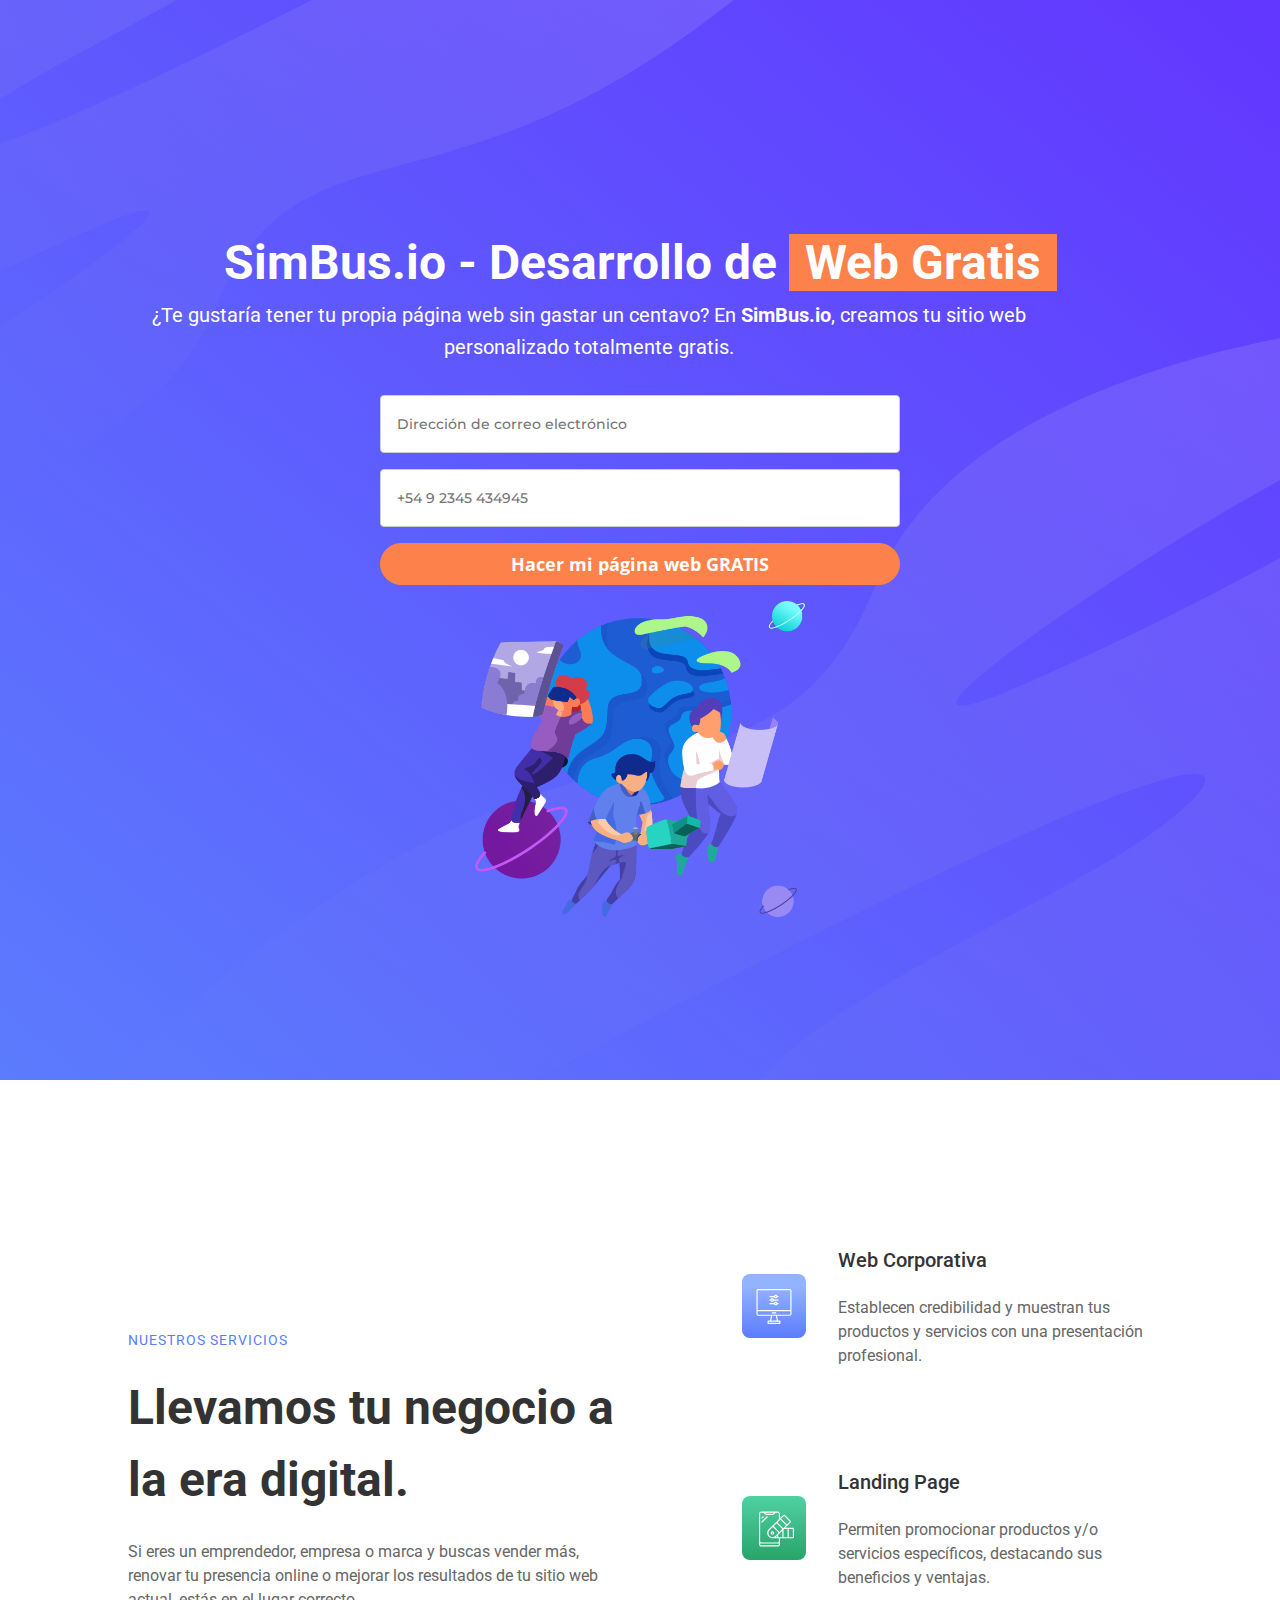
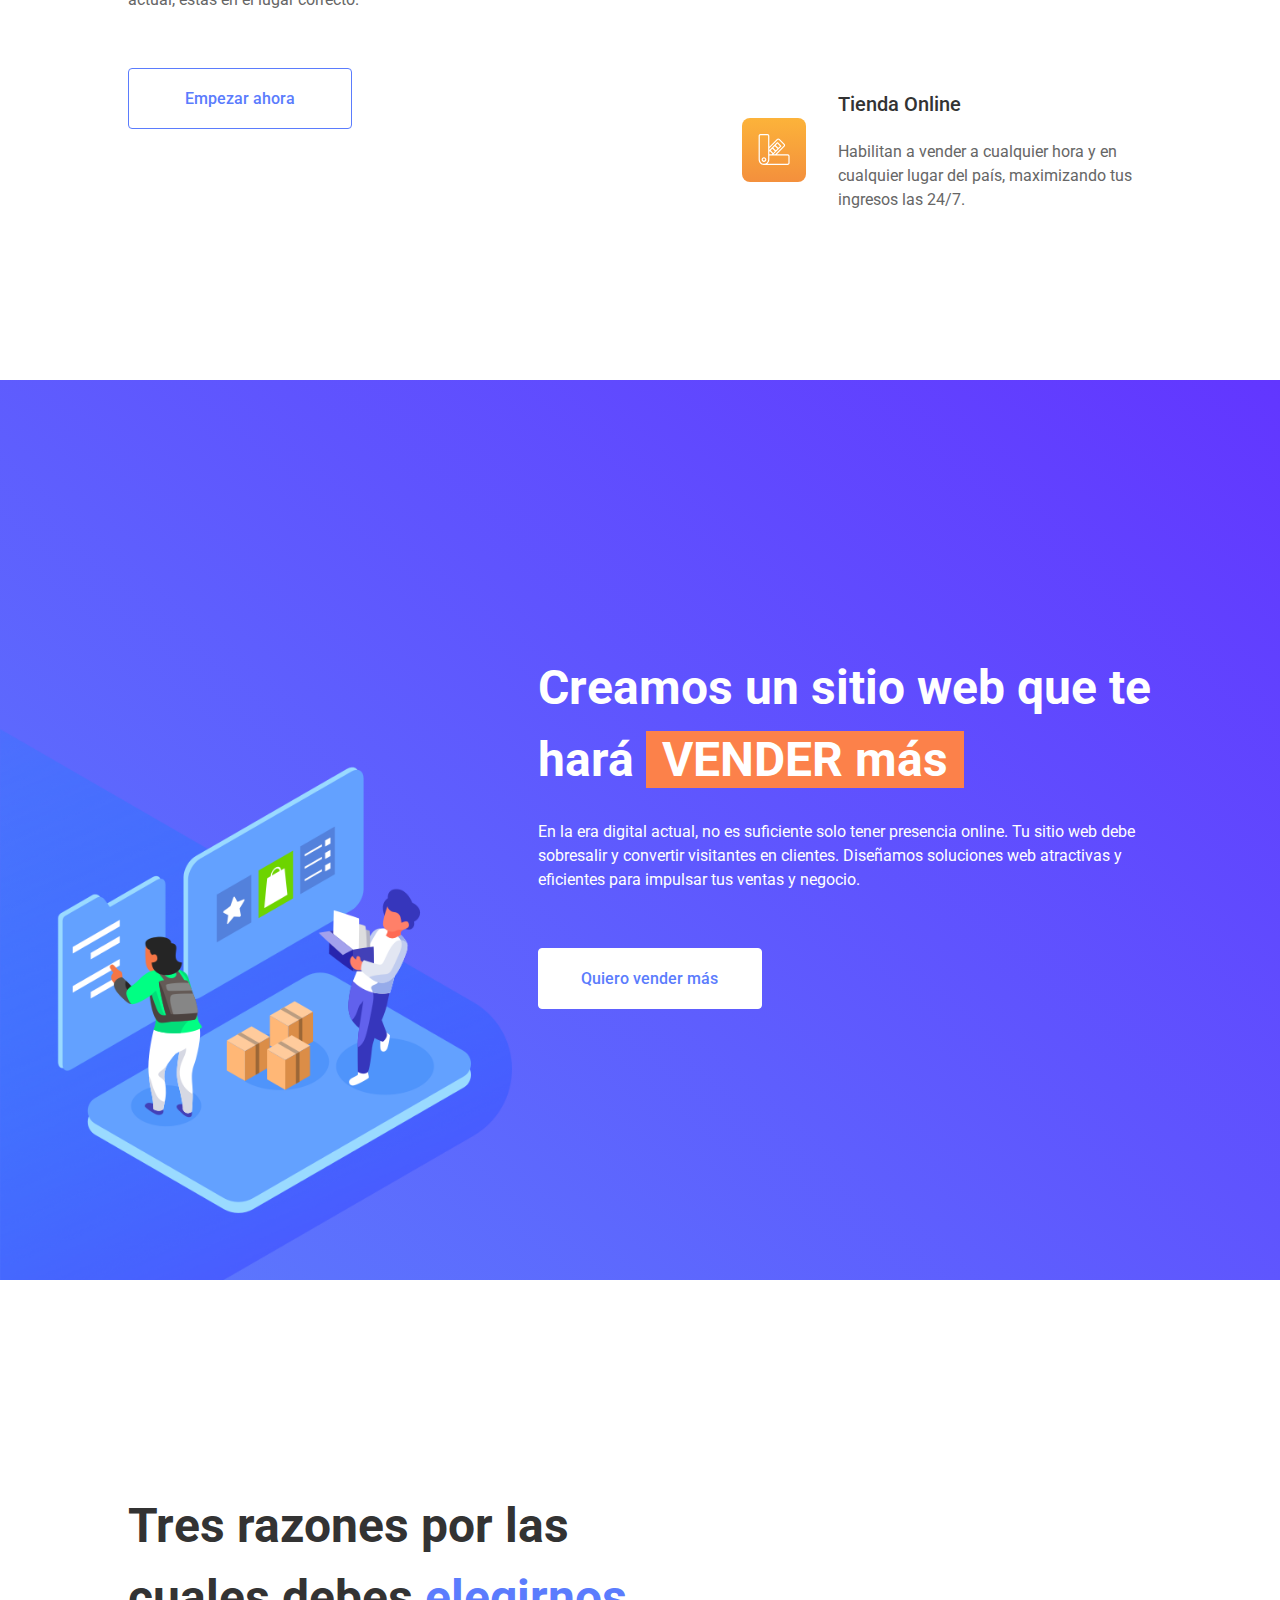
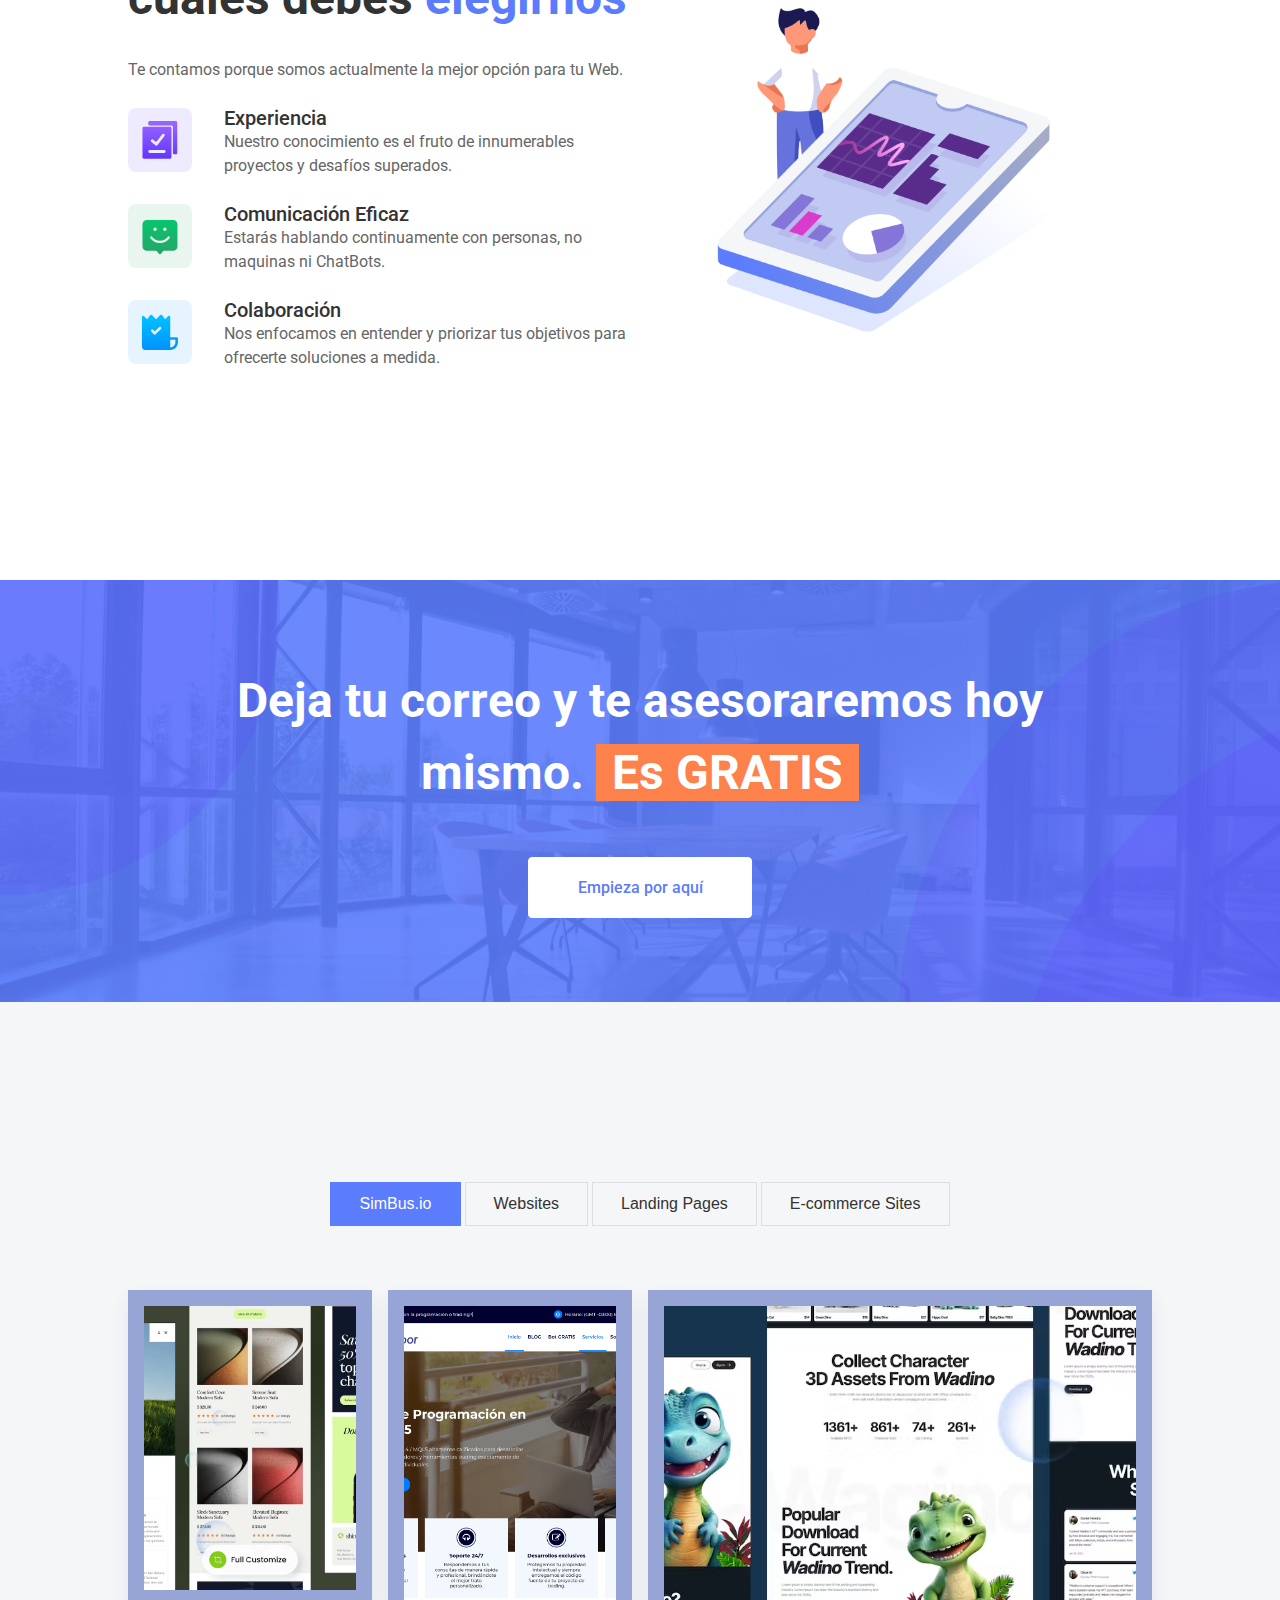
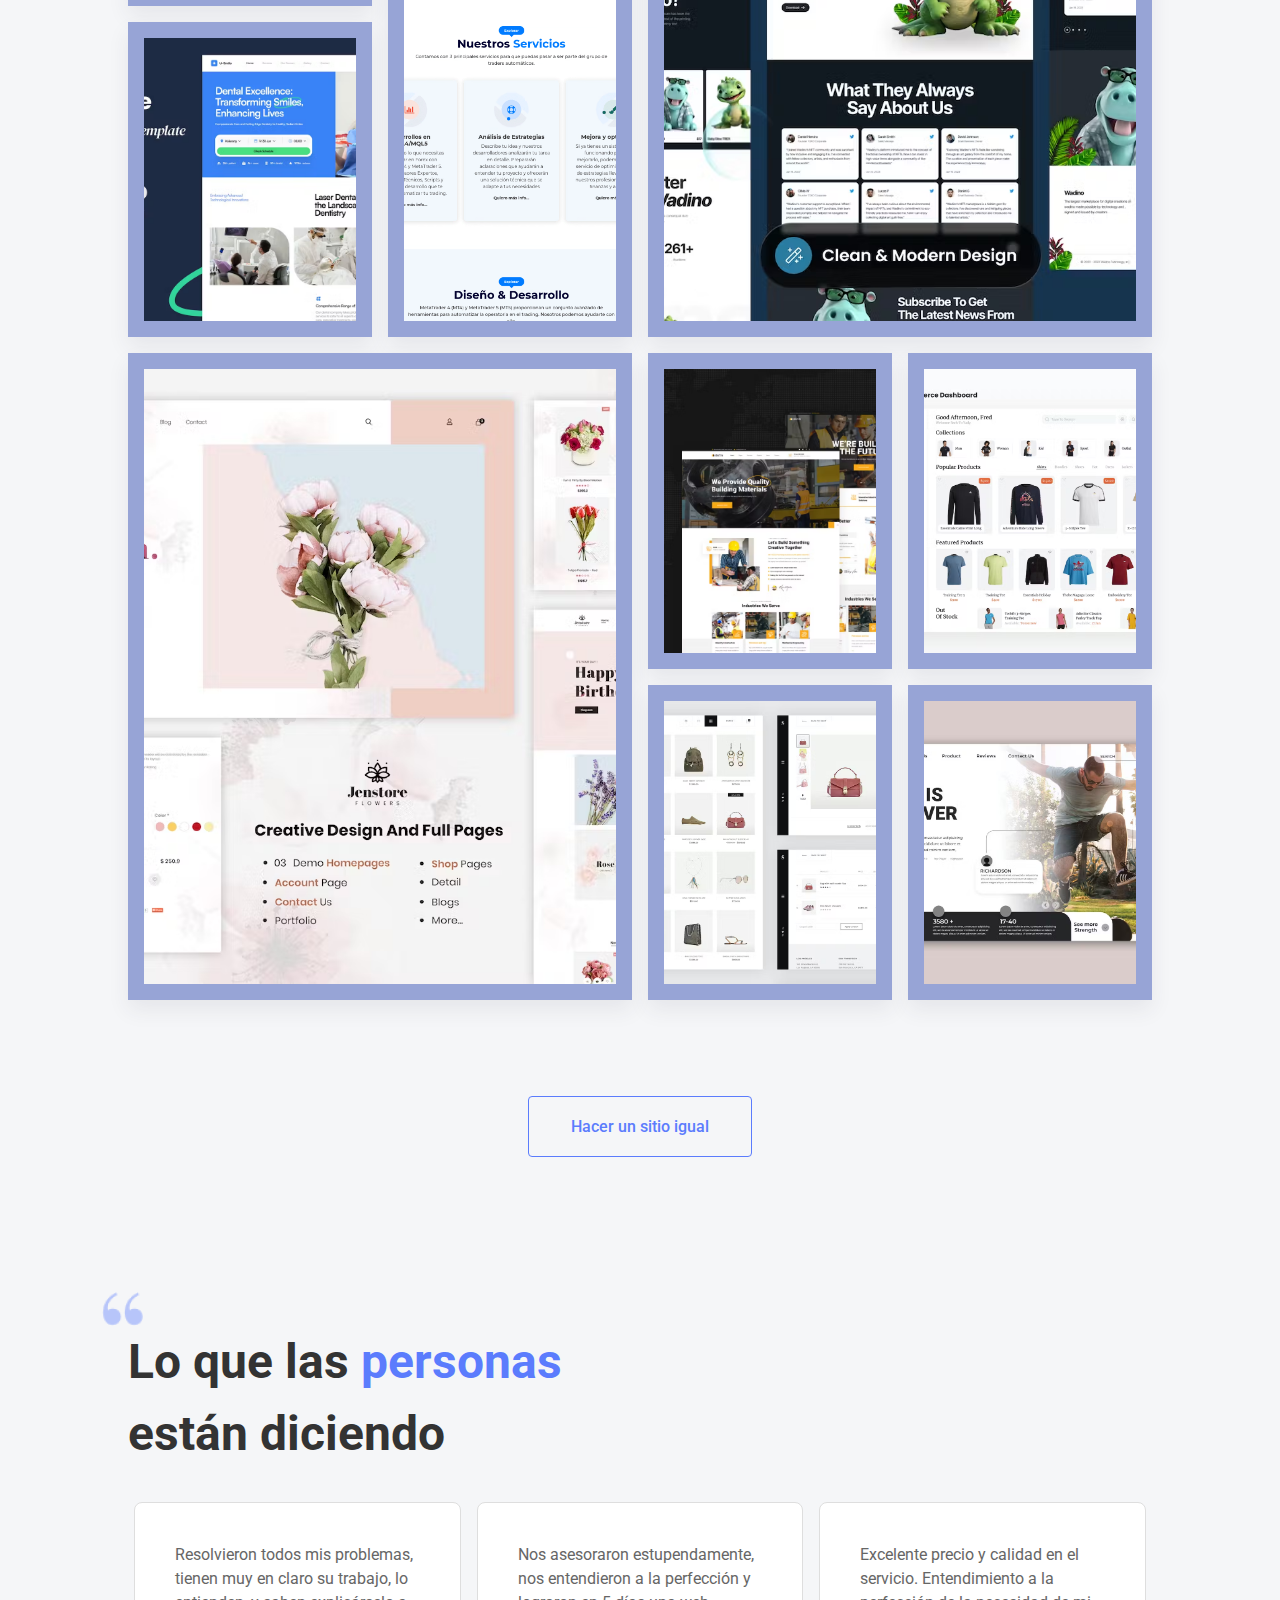
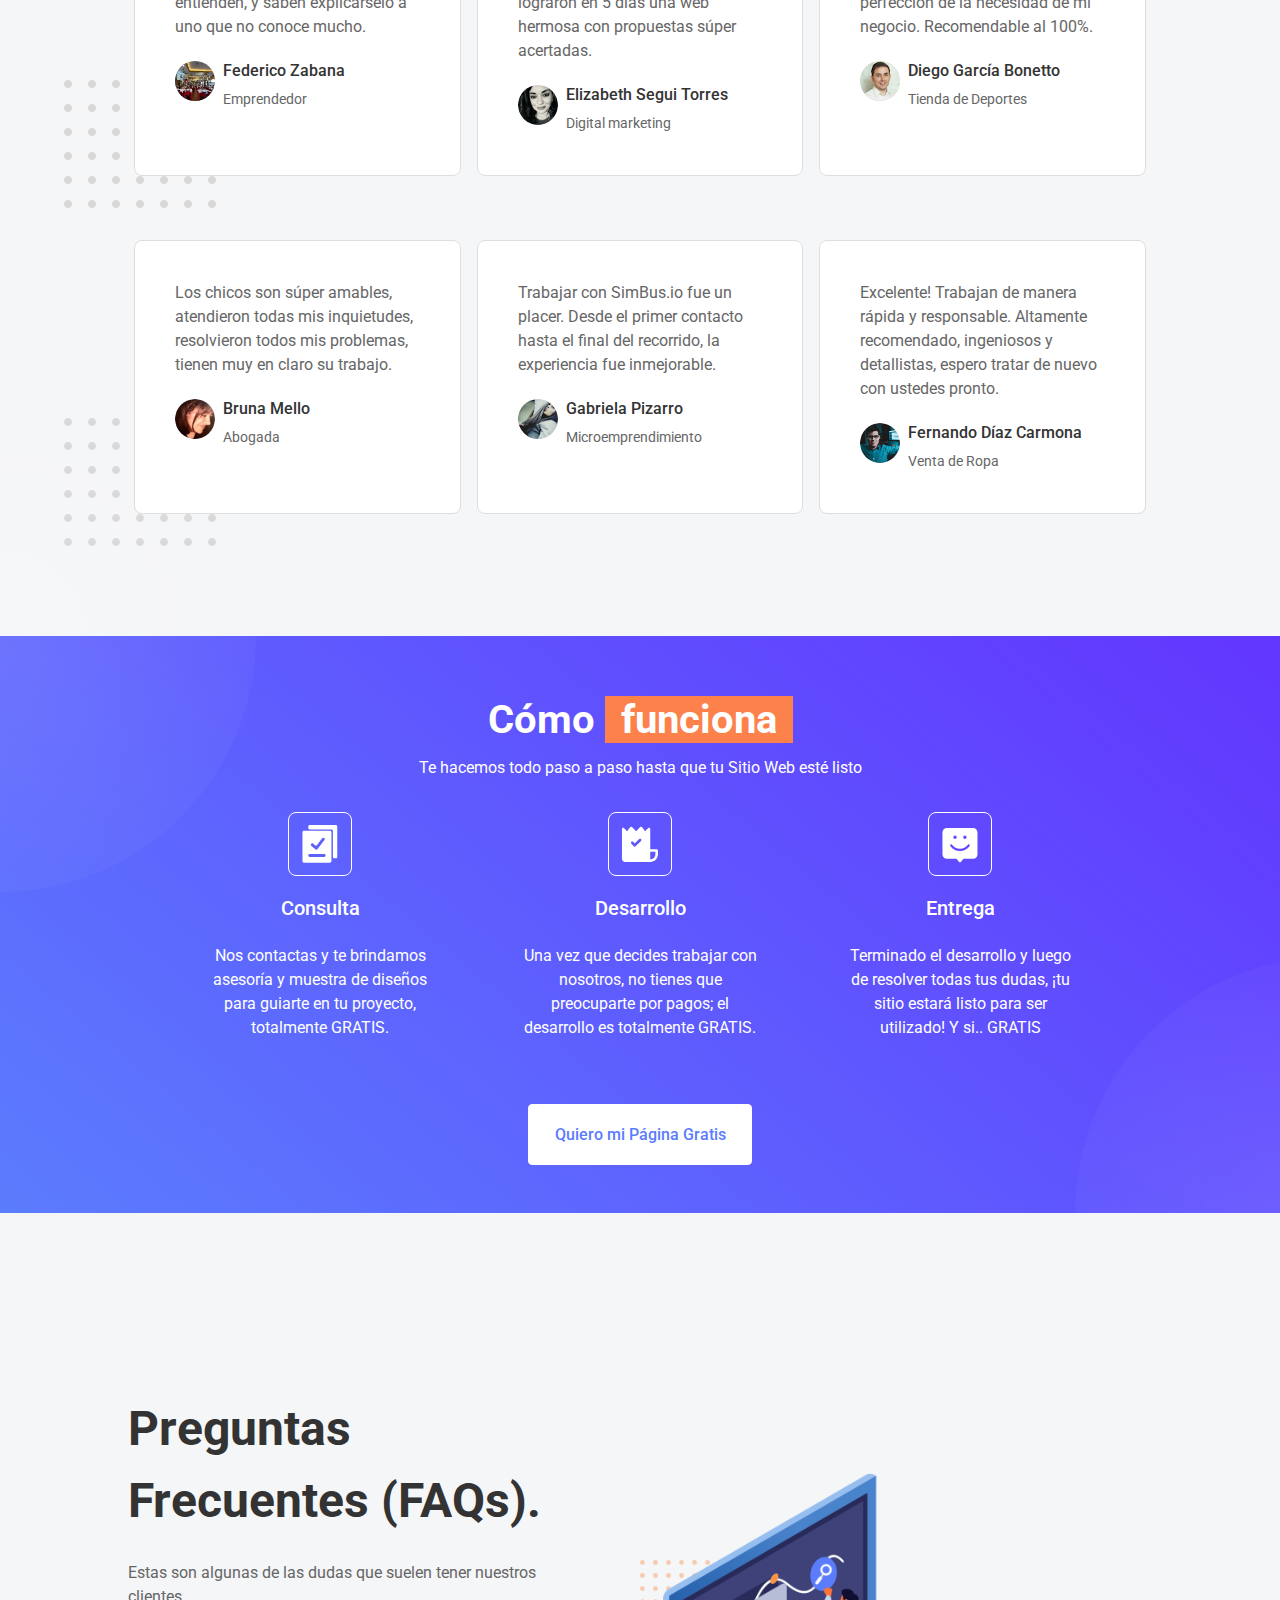
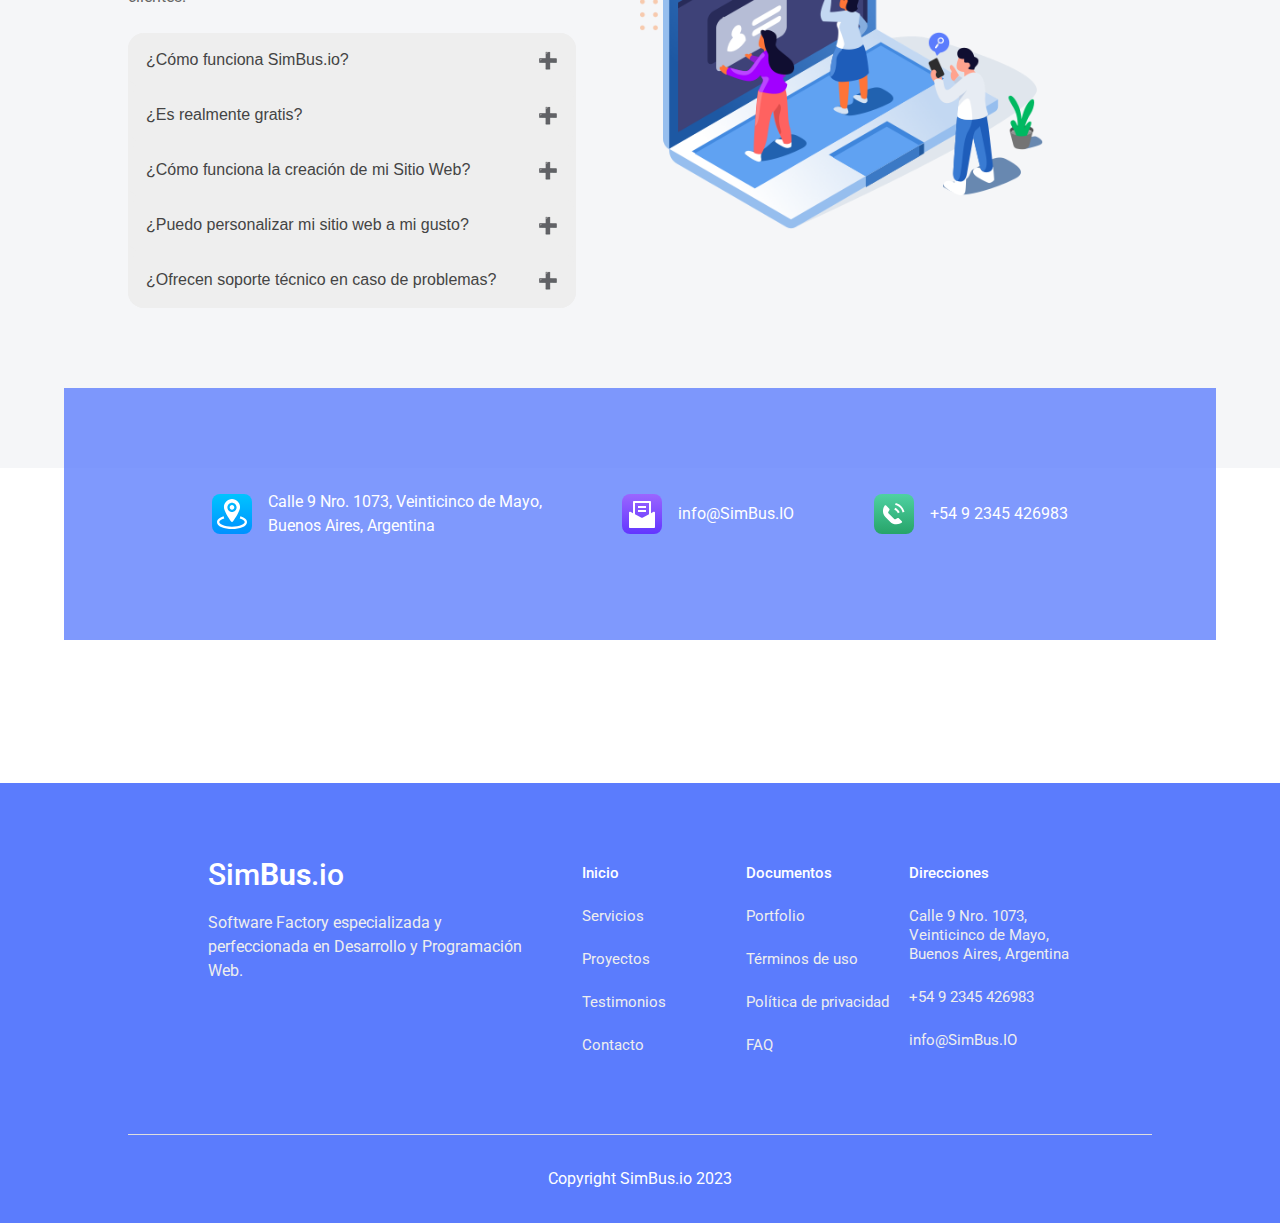
==== commit 8d529765: "Corregir telefonos" ====
--- a/desarrollo-web.html
+++ b/desarrollo-web.html
@@ -402,9 +402,9 @@
                 </div>
                 <div class="contact-container">
                     <img src="./assets/icons/call_icon.svg" alt="">
-                    <a href="https://wa.me/5492345400586?text=Hola,%20estoy%20interesado%20en%20el%20servicio%20de%20desarrollo%20web!
+                    <a href="https://wa.me/5492345426983?text=Hola,%20estoy%20interesado%20en%20el%20servicio%20de%20desarrollo%20web!
                     " target="_blank">
-                        <p>+54 9 2345 400586</p>
+                        <p>+54 9 2345 426983</p>
                     </a>
                 </div>
             </div>
@@ -443,8 +443,8 @@
                     <ul class="menu">
                         <li><a class="active" href="#">Direcciones</a></li>
                         <li><a>Calle 9 Nro. 1073, Veinticinco de Mayo, <br>Buenos Aires, Argentina</a></li>
-                        <li><a href="https://wa.me/5492345400586?text=Hola,%20estoy%20interesado%20en%20el%20servicio%20de%20desarrollo%20web!
-                            " target="_blank">+54 9 2345 400586</a></li>
+                        <li><a href="https://wa.me/5492345426983?text=Hola,%20estoy%20interesado%20en%20el%20servicio%20de%20desarrollo%20web!
+                            " target="_blank">+54 9 2345 426983</a></li>
                         <li><a href="#">info@SimBus.IO</a></li>
                     </ul>
                 </div>
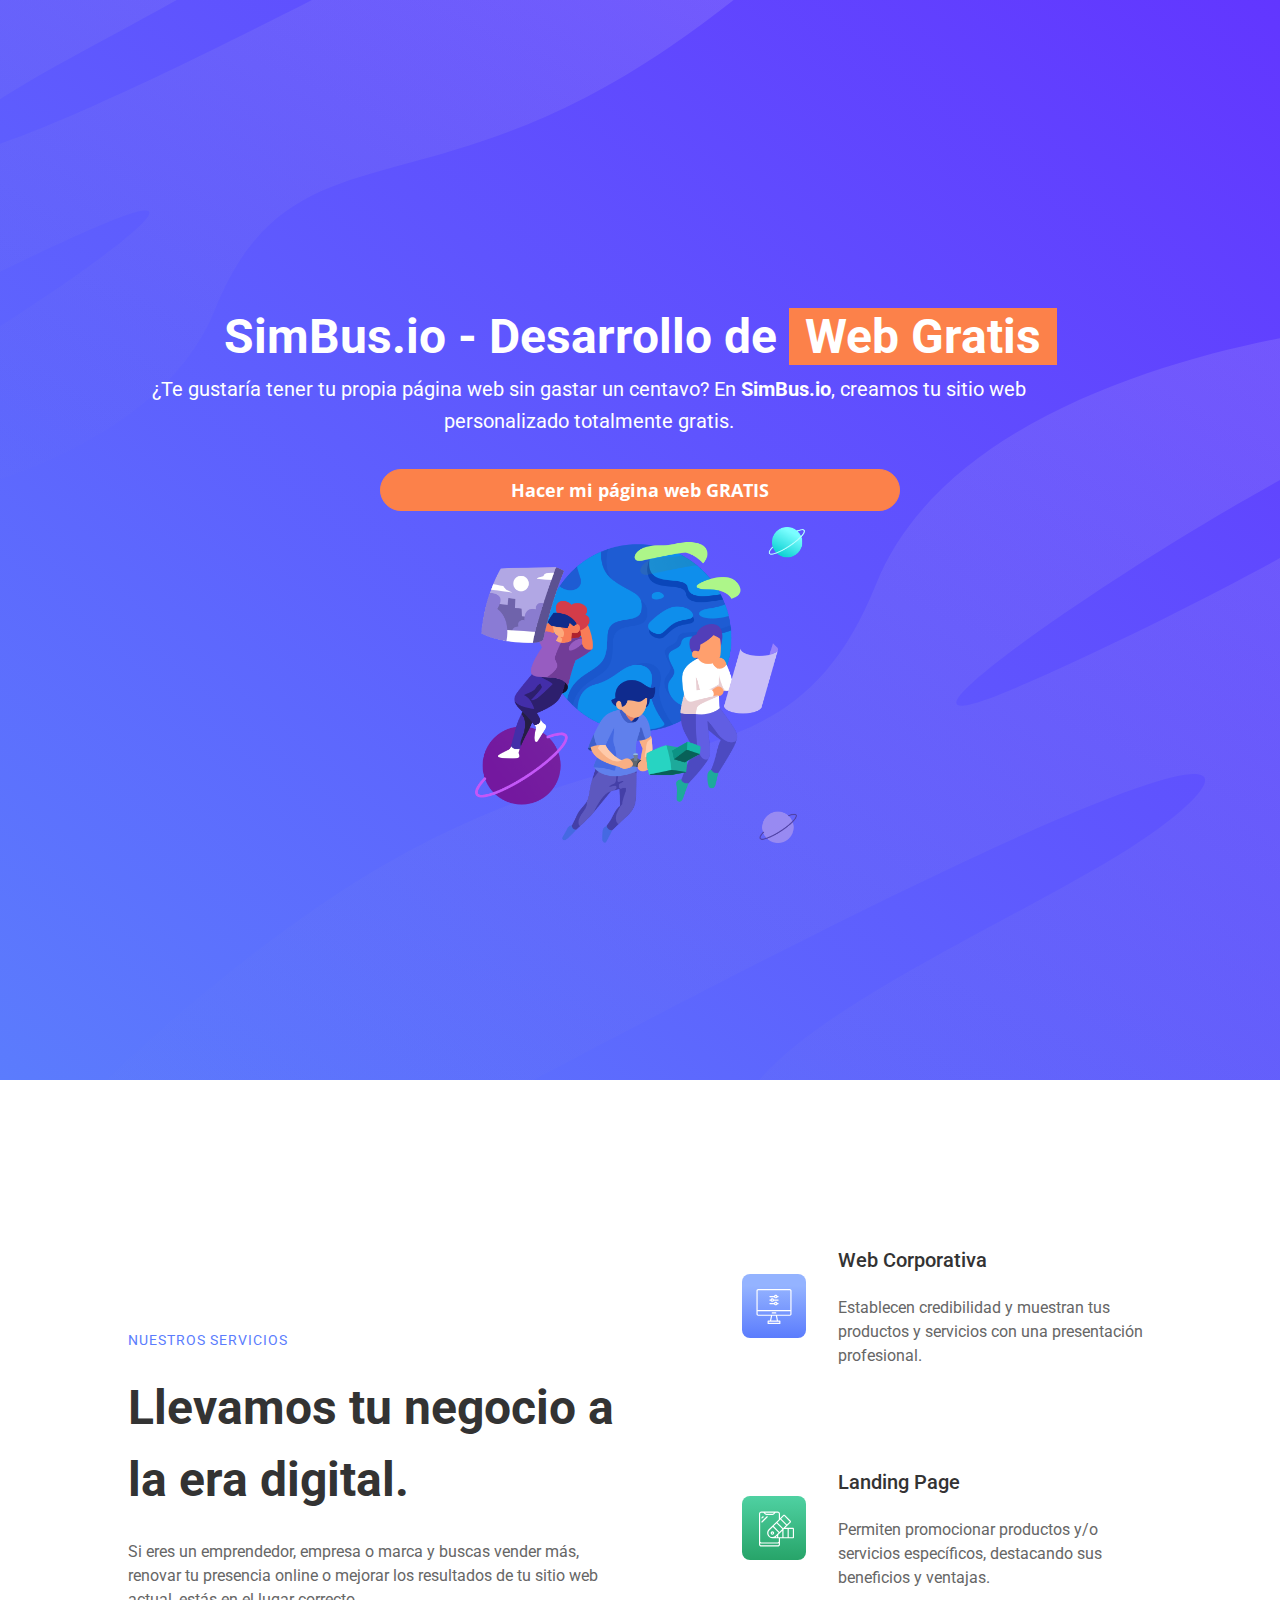
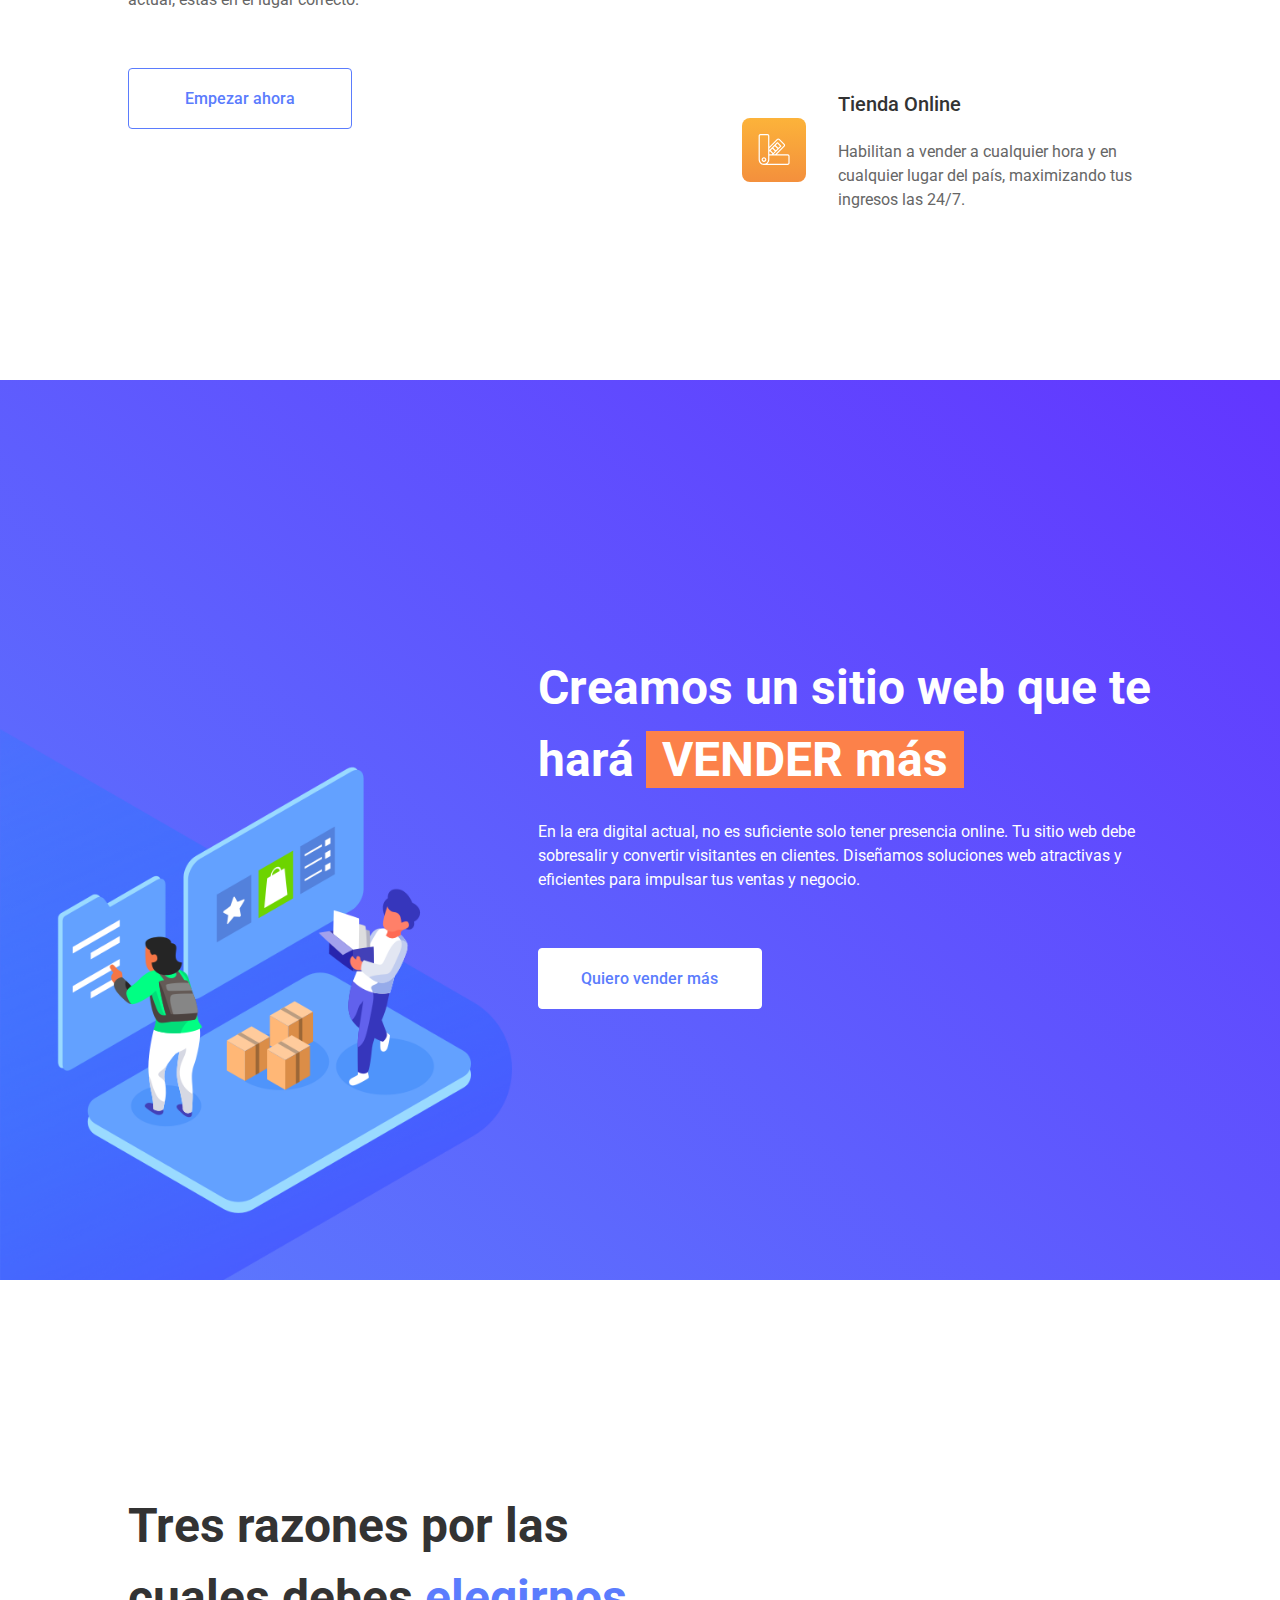
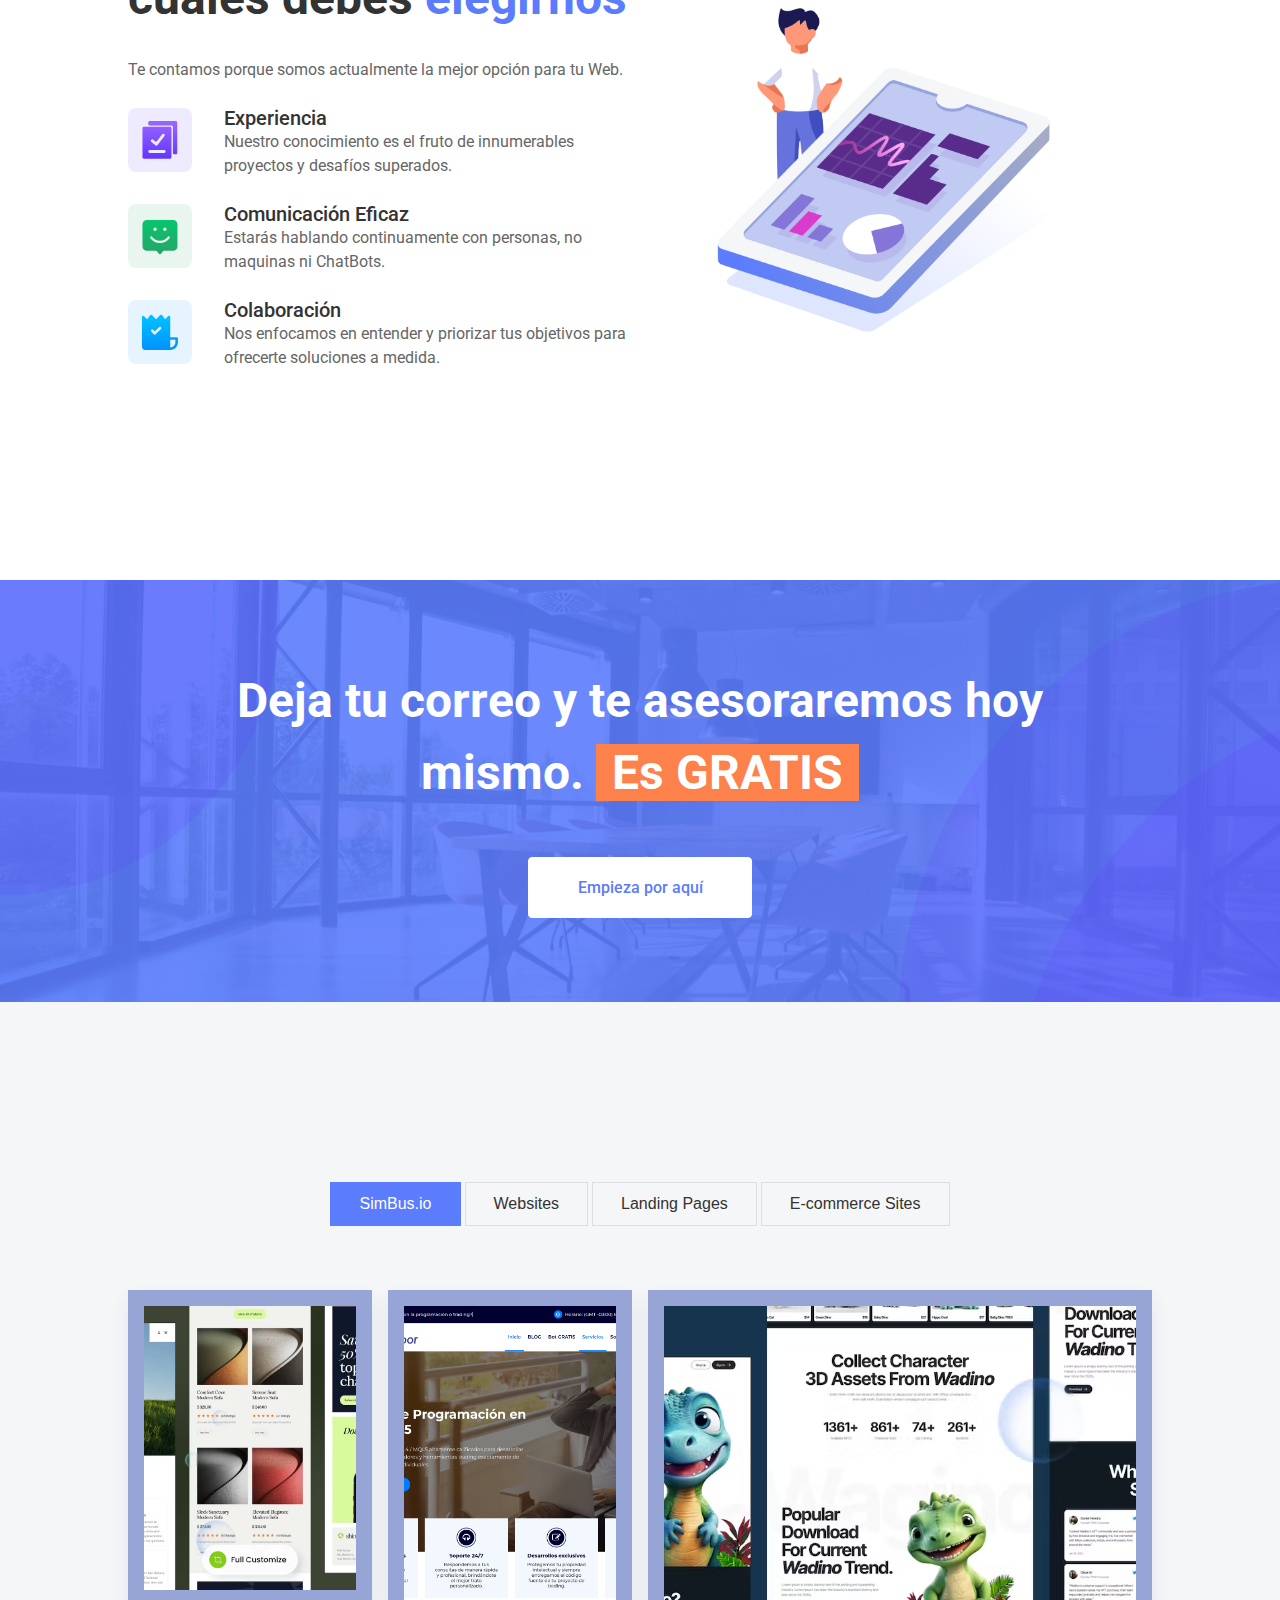
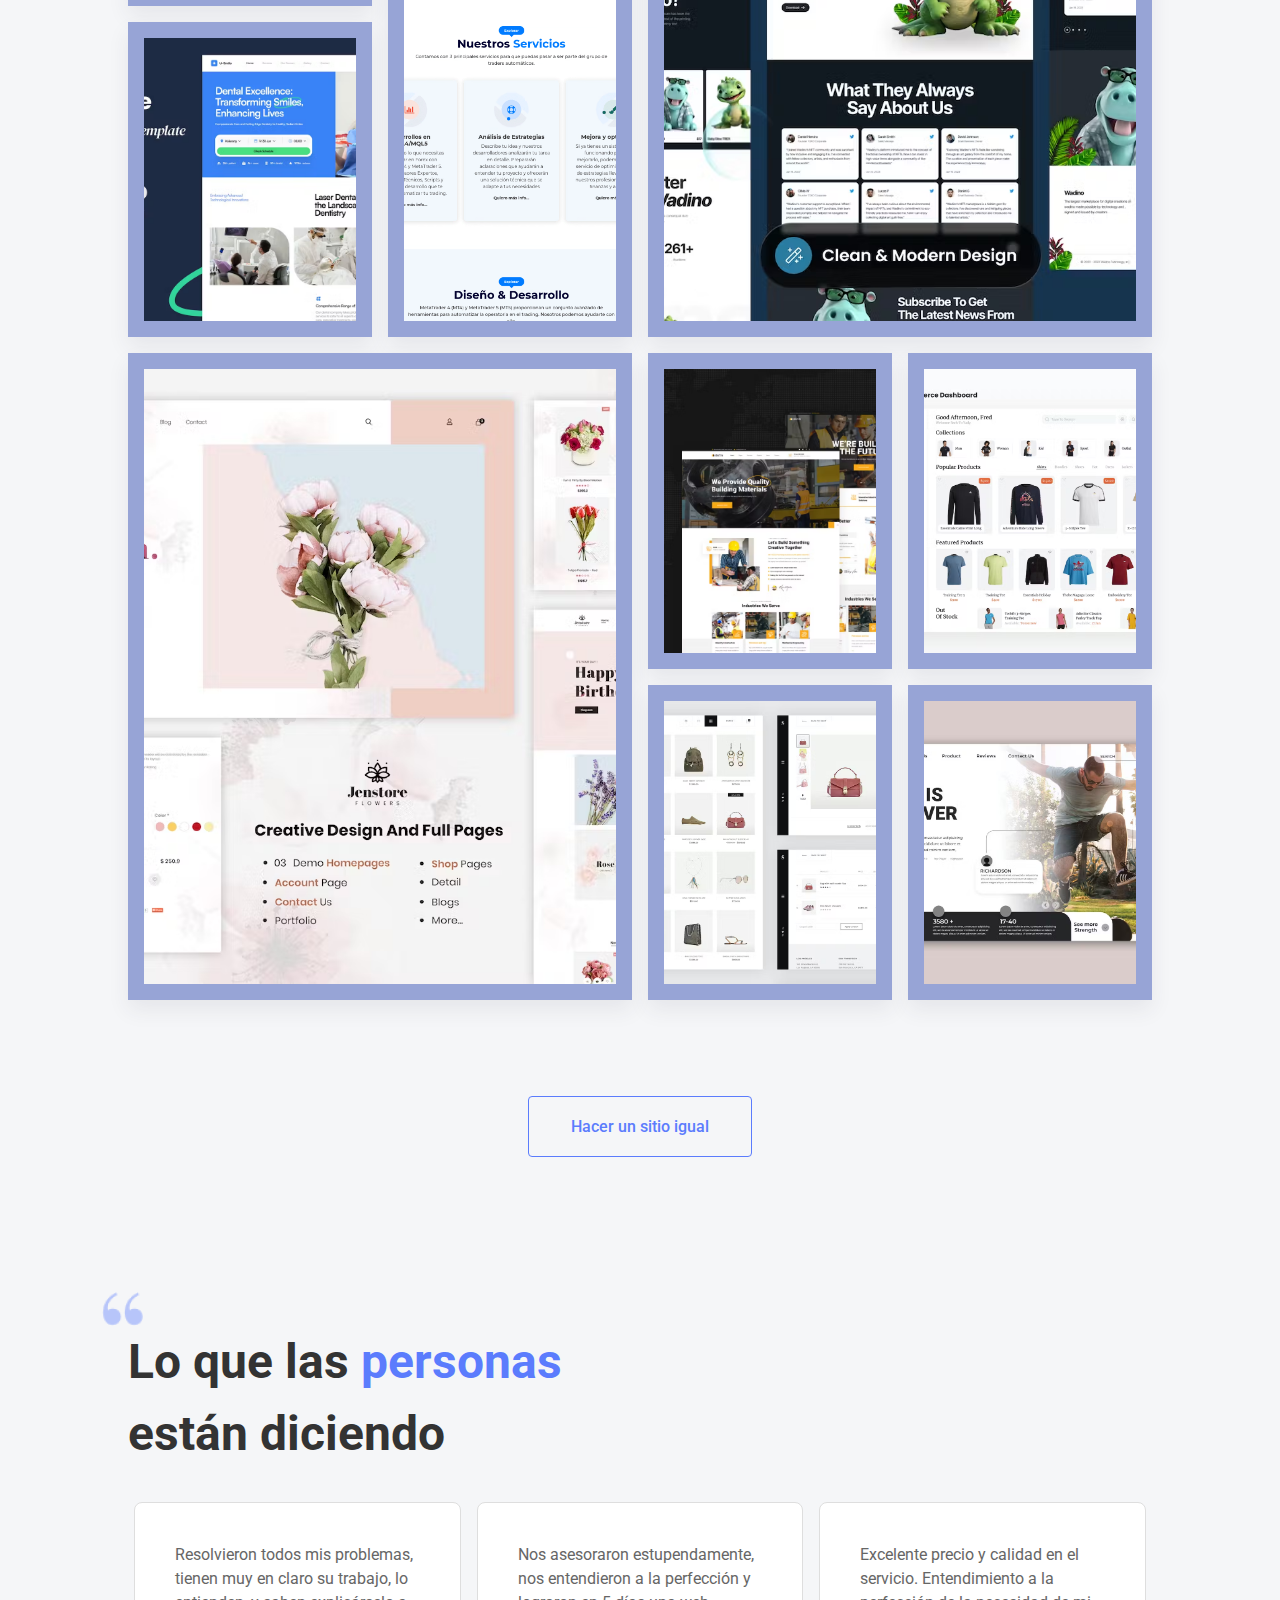
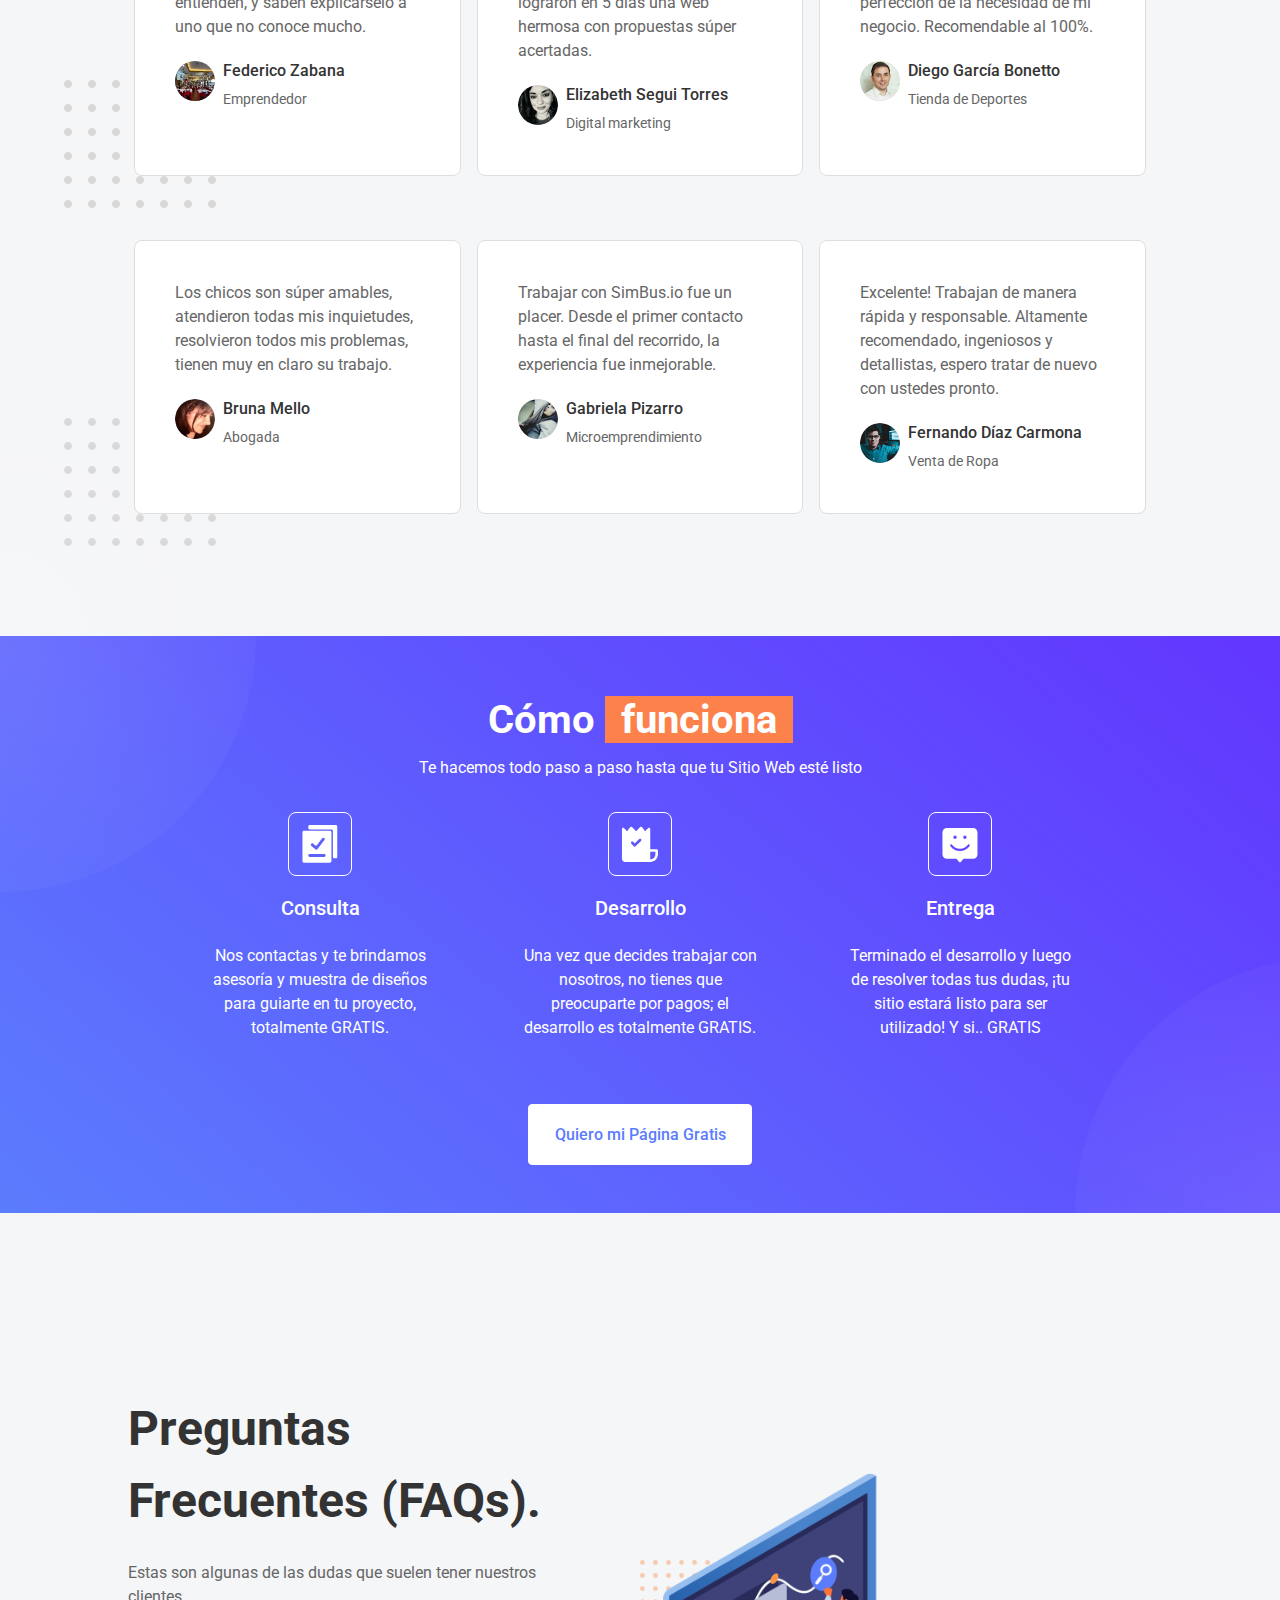
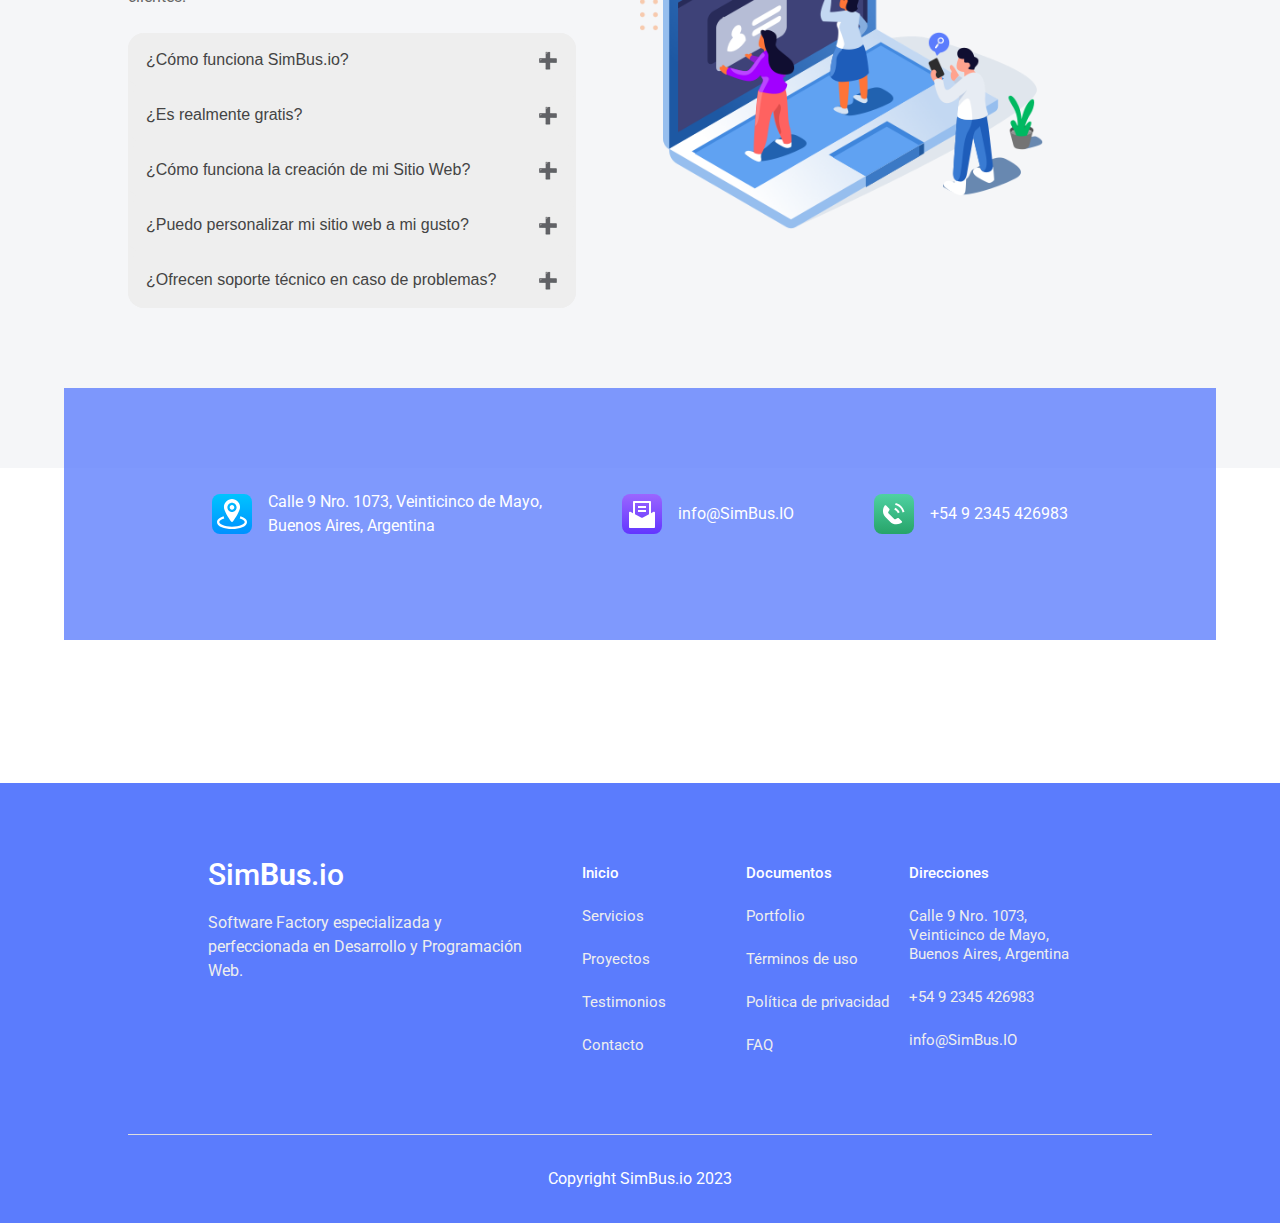
==== commit f60698f6: "Quitar formularios" ====
--- a/desarrollo-web.html
+++ b/desarrollo-web.html
@@ -30,12 +30,9 @@
                     web
                     personalizado totalmente gratis.</p>
 
-                <form action="./guardar.php" method="post">
-
-                    <input type="email" name="email" id="email" placeholder="Dirección de correo electrónico" required>
-                    <input type="tel" id="phone" name="phone" placeholder="+54 9 2345 434945" required>
-
-                    <input type="submit" id="submit" value="Hacer mi página web GRATIS">
+                <form>
+                    <a id="#submit" href="https://wa.me/5492345426983?text=Hola,%20estoy%20interesado%20en%20el%20servicio%20de%20desarrollo%20web!
+                    " target="_blank">Hacer mi página web GRATIS</a>
                 </form>
 
             </div>
--- a/style-gratis.css
+++ b/style-gratis.css
@@ -221,7 +221,7 @@
 
 #hero form #email,
 #hero form #phone,
-#hero form #submit,
+#hero form a,
 #gracias a {
     width: 100%;
     max-width: 32.5rem;
@@ -242,7 +242,7 @@
     font-weight: 500;
 }
 
-#hero form #submit,
+#hero form a,
 #gracias a {
     font-family: 'Roboto', sans-serif;
     font-family: 'Open Sans', sans-serif;
@@ -262,7 +262,7 @@
     max-width: 20rem;
 }
 
-#hero form #submit:hover {
+#hero form a:hover {
     background-color: var(--color-acento-hover);
     border-color: var(--color-acento-hover);
 }
